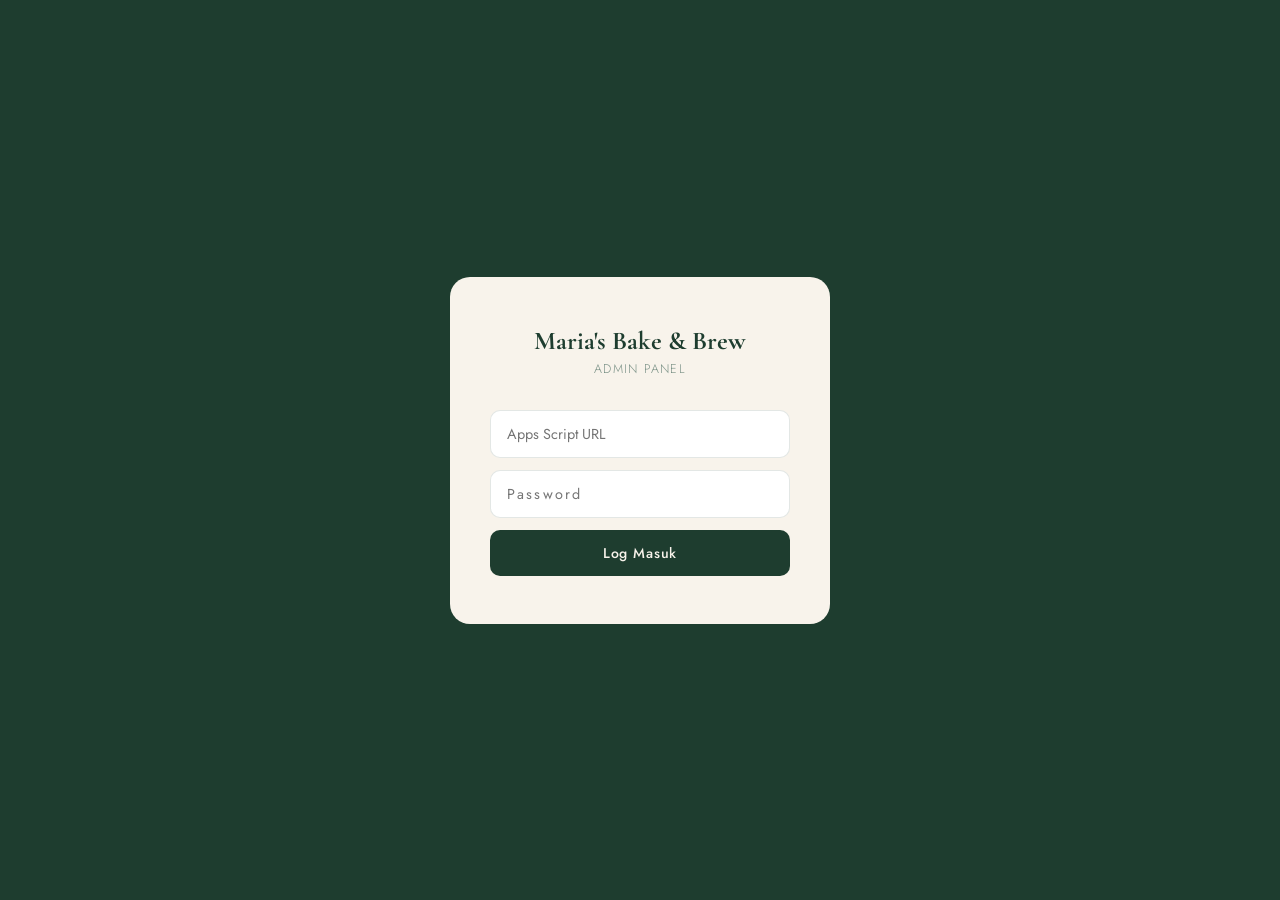
==== admin.html @ 7b287c92 "First deploy for Maria's Bake & Brew" ====
<!DOCTYPE html>
<html lang="ms">
<head>
<meta charset="UTF-8">
<meta name="viewport" content="width=device-width, initial-scale=1.0">
<title>Admin — Maria's Bake & Brew</title>
<meta name="mobile-web-app-capable" content="yes">
<meta name="apple-mobile-web-app-capable" content="yes">
<meta name="apple-mobile-web-app-status-bar-style" content="black-translucent">
<meta name="apple-mobile-web-app-title" content="MBB Admin">
<meta name="theme-color" content="#1E3D2F">
<link rel="manifest" href="admin-manifest.json">
<link rel="apple-touch-icon" href="admin-icon-192.png">
<link href="https://fonts.googleapis.com/css2?family=Cormorant+Garamond:wght@600;700&family=Jost:wght@300;400;500;600&display=swap" rel="stylesheet">
<style>
  :root {
    --green:      #1E3D2F;
    --green-mid:  #2D5A40;
    --green-light:#3A7050;
    --cream:      #F8F3EB;
    --cream-dark: #EDE5D4;
    --gold:       #C9A84C;
    --white:      #FFFFFF;
    --text:       #1A2E22;
    --muted:      #7A9186;
    --border:     rgba(30,61,47,0.12);
    --red:        #C0392B;
    --red-light:  rgba(192,57,43,0.08);
    --success:    #27AE60;
  }
  * { margin:0; padding:0; box-sizing:border-box; }
  body { background:var(--cream); color:var(--text); font-family:'Jost',sans-serif; font-weight:300; min-height:100vh; }



  /* ── Image Viewer ── */
  .imgview-overlay {
    display: none;
    position: fixed; inset: 0;
    background: rgba(0,0,0,0.85);
    z-index: 400;
    align-items: center;
    justify-content: center;
    cursor: zoom-out;
    backdrop-filter: blur(6px);
  }
  .imgview-overlay.open { display: flex; }
  .imgview-overlay img {
    max-width: 90vw;
    max-height: 85vh;
    border-radius: 12px;
    object-fit: contain;
    animation: modalIn 0.2s ease;
    box-shadow: 0 30px 80px rgba(0,0,0,0.5);
  }
  .imgview-close {
    position: fixed;
    top: 16px; right: 20px;
    background: rgba(255,255,255,0.15);
    border: none;
    color: white;
    font-size: 1.1rem;
    width: 36px; height: 36px;
    border-radius: 50%;
    cursor: pointer;
    backdrop-filter: blur(4px);
    transition: background 0.2s;
  }
  .imgview-close:hover { background: rgba(255,255,255,0.25); }

  /* ── Image Upload ── */
  .img-upload-wrap {
    border: 2px dashed var(--border);
    border-radius: 10px;
    cursor: pointer;
    transition: border-color 0.2s, background 0.2s;
    overflow: hidden;
    background: var(--white);
  }
  .img-upload-wrap:hover { border-color: var(--green); background: rgba(30,61,47,0.02); }
  .img-upload-wrap.has-img { border-style: solid; border-color: var(--green); }
  .img-upload-preview {
    height: 140px;
    display: flex;
    flex-direction: column;
    align-items: center;
    justify-content: center;
    gap: 6px;
    color: var(--muted);
    font-size: 0.82rem;
  }
  .img-upload-preview img {
    width: 100%; height: 100%;
    object-fit: cover;
    display: block;
  }
  .img-hint { font-size: 0.7rem; color: var(--border); }
  .img-uploading {
    display: flex;
    align-items: center;
    justify-content: center;
    height: 140px;
    gap: 10px;
    color: var(--muted);
    font-size: 0.82rem;
  }
  @keyframes spin { to { transform: rotate(360deg); } }
  .spinner {
    width: 18px; height: 18px;
    border: 2px solid var(--border);
    border-top-color: var(--green);
    border-radius: 50%;
    animation: spin 0.7s linear infinite;
  }

  /* ── Login Screen ── */
  #login-screen {
    min-height: 100vh;
    display: flex;
    align-items: center;
    justify-content: center;
    background: var(--green);
  }
  .login-box {
    background: var(--cream);
    border-radius: 20px;
    padding: 48px 40px;
    width: 100%;
    max-width: 380px;
    text-align: center;
  }
  .login-logo {
    font-family: 'Cormorant Garamond', serif;
    font-size: 1.6rem;
    font-weight: 700;
    color: var(--green);
    margin-bottom: 4px;
  }
  .login-sub { font-size: 0.78rem; color: var(--muted); letter-spacing: 0.1em; text-transform: uppercase; margin-bottom: 32px; }
  .login-box input {
    width: 100%;
    padding: 13px 16px;
    border: 1.5px solid var(--border);
    border-radius: 10px;
    font-family: 'Jost', sans-serif;
    font-size: 0.9rem;
    background: var(--white);
    color: var(--text);
    margin-bottom: 12px;
    outline: none;
    transition: border-color 0.2s;
  }
  .login-box input:focus { border-color: var(--green); }
  .login-box input[type="password"] { letter-spacing: 0.15em; }
  .btn-login {
    width: 100%;
    padding: 13px;
    background: var(--green);
    color: var(--cream);
    border: none;
    border-radius: 10px;
    font-family: 'Jost', sans-serif;
    font-size: 0.88rem;
    font-weight: 500;
    letter-spacing: 0.06em;
    cursor: pointer;
    transition: background 0.2s;
  }
  .btn-login:hover { background: var(--green-mid); }
  .login-error { color: var(--red); font-size: 0.82rem; margin-top: 10px; display: none; }


  /* ── App Shell ── */
  #app { display: none; }
  .topbar {
    background: var(--green);
    padding: 0 32px;
    height: 56px;
    display: flex;
    align-items: center;
    justify-content: space-between;
    position: sticky;
    top: 0;
    z-index: 100;
  }
  .topbar-brand { font-family: 'Cormorant Garamond', serif; font-size: 1.2rem; color: var(--cream); font-weight: 700; }
  .topbar-brand span { color: var(--gold); font-size: 0.72rem; letter-spacing: 0.1em; font-family: 'Jost', sans-serif; font-weight: 400; margin-left: 10px; text-transform: uppercase; }
  .btn-logout { background: rgba(248,243,235,0.1); border: 1px solid rgba(248,243,235,0.2); color: var(--cream); padding: 6px 14px; border-radius: 6px; font-size: 0.78rem; cursor: pointer; font-family: 'Jost', sans-serif; transition: background 0.2s; }
  .btn-logout:hover { background: rgba(248,243,235,0.15); }

  .main { max-width: 1100px; margin: 0 auto; padding: 32px 24px 80px; }

  /* ── Stats bar ── */
  .stats { display: grid; grid-template-columns: repeat(4, 1fr); gap: 12px; margin-bottom: 28px; }
  .stat-card { background: var(--white); border: 1px solid var(--border); border-radius: 12px; padding: 16px 20px; }
  .stat-label { font-size: 0.68rem; letter-spacing: 0.12em; text-transform: uppercase; color: var(--muted); margin-bottom: 6px; }
  .stat-val { font-family: 'Cormorant Garamond', serif; font-size: 1.8rem; font-weight: 700; color: var(--green); line-height: 1; }

  /* ── Toolbar ── */
  .toolbar { display: flex; gap: 10px; margin-bottom: 20px; flex-wrap: wrap; align-items: center; }
  .btn-add {
    background: var(--green);
    color: var(--cream);
    border: none;
    padding: 10px 20px;
    border-radius: 8px;
    font-family: 'Jost', sans-serif;
    font-size: 0.84rem;
    font-weight: 500;
    cursor: pointer;
    display: flex; align-items: center; gap: 7px;
    transition: background 0.2s;
  }
  .btn-add:hover { background: var(--green-mid); }
  .search-input {
    padding: 9px 14px;
    border: 1.5px solid var(--border);
    border-radius: 8px;
    font-family: 'Jost', sans-serif;
    font-size: 0.84rem;
    background: var(--white);
    color: var(--text);
    width: 220px;
    outline: none;
    transition: border-color 0.2s;
    margin-left: auto;
  }
  .search-input:focus { border-color: var(--green); }
  .filter-select {
    padding: 9px 14px;
    border: 1.5px solid var(--border);
    border-radius: 8px;
    font-family: 'Jost', sans-serif;
    font-size: 0.84rem;
    background: var(--white);
    color: var(--text);
    outline: none;
    cursor: pointer;
  }

  /* ── Table ── */
  .table-wrap { background: var(--white); border-radius: 14px; border: 1px solid var(--border); overflow: hidden; }
  table { width: 100%; border-collapse: collapse; }
  thead th {
    background: var(--green);
    color: rgba(248,243,235,0.7);
    padding: 11px 16px;
    text-align: left;
    font-family: 'Jost', sans-serif;
    font-size: 0.68rem;
    font-weight: 500;
    letter-spacing: 0.1em;
    text-transform: uppercase;
  }
  tbody tr { border-bottom: 1px solid var(--border); transition: background 0.15s; }
  tbody tr:last-child { border-bottom: none; }
  tbody tr:hover { background: rgba(30,61,47,0.02); }
  td { padding: 12px 16px; font-size: 0.84rem; vertical-align: middle; }
  td.td-nama { font-weight: 500; color: var(--text); max-width: 180px; }
  td.td-kat { color: var(--muted); font-size: 0.78rem; }
  td.td-harga { font-family: 'Cormorant Garamond', serif; font-size: 1rem; font-weight: 600; color: var(--green); }
  td.td-img img { width: 44px; height: 44px; border-radius: 8px; object-fit: cover; }
  td.td-img .no-img { width: 44px; height: 44px; border-radius: 8px; background: var(--cream-dark); display: flex; align-items: center; justify-content: center; font-size: 1.1rem; }

  /* Toggle switch */
  .toggle { position: relative; display: inline-block; width: 38px; height: 22px; }
  .toggle input { opacity: 0; width: 0; height: 0; }
  .toggle-slider {
    position: absolute; inset: 0;
    background: var(--cream-dark);
    border-radius: 22px;
    cursor: pointer;
    transition: background 0.2s;
    border: 1.5px solid var(--border);
  }
  .toggle-slider::before {
    content: '';
    position: absolute;
    width: 16px; height: 16px;
    left: 2px; top: 1px;
    background: var(--white);
    border-radius: 50%;
    transition: transform 0.2s;
    box-shadow: 0 1px 3px rgba(0,0,0,0.15);
  }
  .toggle input:checked + .toggle-slider { background: var(--green); border-color: var(--green); }
  .toggle input:checked + .toggle-slider::before { transform: translateX(16px); }

  /* Star toggle */
  .star-btn { background: none; border: none; font-size: 1.1rem; cursor: pointer; opacity: 0.3; transition: opacity 0.2s, transform 0.15s; padding: 2px 4px; }
  .star-btn.active { opacity: 1; }
  .star-btn:hover { transform: scale(1.2); }

  /* Action buttons */
  .td-actions { display: flex; gap: 6px; }
  .btn-edit, .btn-del {
    padding: 5px 12px;
    border-radius: 6px;
    border: none;
    font-family: 'Jost', sans-serif;
    font-size: 0.76rem;
    font-weight: 500;
    cursor: pointer;
    transition: background 0.2s;
  }
  .btn-edit { background: rgba(30,61,47,0.07); color: var(--green); }
  .btn-edit:hover { background: rgba(30,61,47,0.13); }
  .btn-del { background: var(--red-light); color: var(--red); }
  .btn-del:hover { background: rgba(192,57,43,0.15); }

  /* ── Modal ── */
  .modal-overlay {
    display: none;
    position: fixed; inset: 0;
    background: rgba(0,0,0,0.45);
    z-index: 200;
    align-items: center;
    justify-content: center;
    padding: 20px;
    backdrop-filter: blur(4px);
  }
  .modal-overlay.open { display: flex; }
  .modal-box {
    background: var(--cream);
    border-radius: 18px;
    width: 100%;
    max-width: 560px;
    max-height: 90vh;
    overflow-y: auto;
    animation: modalIn 0.25s cubic-bezier(.2,.8,.3,1);
  }
  @keyframes modalIn { from{opacity:0;transform:scale(0.95) translateY(10px)} to{opacity:1;transform:scale(1) translateY(0)} }
  .modal-head {
    background: var(--green);
    padding: 20px 24px;
    border-radius: 18px 18px 0 0;
    display: flex;
    align-items: center;
    justify-content: space-between;
  }
  .modal-head h3 { font-family: 'Cormorant Garamond', serif; font-size: 1.3rem; color: var(--cream); font-weight: 600; }
  .modal-close-btn { background: none; border: none; color: rgba(248,243,235,0.6); font-size: 1.2rem; cursor: pointer; }
  .modal-close-btn:hover { color: var(--cream); }
  .modal-body { padding: 24px; }

  .form-grid { display: grid; grid-template-columns: 1fr 1fr; gap: 14px; }
  .form-group { display: flex; flex-direction: column; gap: 5px; }
  .form-group.full { grid-column: 1 / -1; }
  .form-group label { font-size: 0.72rem; letter-spacing: 0.1em; text-transform: uppercase; color: var(--muted); font-weight: 500; }
  .form-group input, .form-group select, .form-group textarea {
    padding: 10px 13px;
    border: 1.5px solid var(--border);
    border-radius: 8px;
    font-family: 'Jost', sans-serif;
    font-size: 0.87rem;
    background: var(--white);
    color: var(--text);
    outline: none;
    transition: border-color 0.2s;
  }
  .form-group input:focus, .form-group select:focus, .form-group textarea:focus { border-color: var(--green); }
  .form-group textarea { resize: vertical; min-height: 70px; }

  .form-checks { display: flex; gap: 20px; margin-top: 4px; }
  .check-label { display: flex; align-items: center; gap: 8px; font-size: 0.84rem; cursor: pointer; }
  .check-label input[type="checkbox"] { width: 16px; height: 16px; accent-color: var(--green); cursor: pointer; }

  .modal-foot { padding: 0 24px 24px; display: flex; gap: 10px; justify-content: flex-end; }
  .btn-save {
    background: var(--green);
    color: var(--cream);
    border: none;
    padding: 11px 24px;
    border-radius: 8px;
    font-family: 'Jost', sans-serif;
    font-size: 0.84rem;
    font-weight: 500;
    cursor: pointer;
    transition: background 0.2s;
  }
  .btn-save:hover { background: var(--green-mid); }
  .btn-cancel {
    background: var(--white);
    color: var(--text);
    border: 1.5px solid var(--border);
    padding: 11px 20px;
    border-radius: 8px;
    font-family: 'Jost', sans-serif;
    font-size: 0.84rem;
    cursor: pointer;
  }

  /* ── Toast ── */
  .toast {
    position: fixed;
    bottom: 24px; right: 24px;
    background: var(--green);
    color: var(--cream);
    padding: 12px 20px;
    border-radius: 10px;
    font-size: 0.84rem;
    z-index: 999;
    opacity: 0;
    transform: translateY(10px);
    transition: all 0.3s;
    pointer-events: none;
  }
  .toast.show { opacity: 1; transform: translateY(0); }
  .toast.error { background: var(--red); }

  /* ── Confirm dialog ── */
  .confirm-overlay {
    display: none;
    position: fixed; inset: 0;
    background: rgba(0,0,0,0.4);
    z-index: 300;
    align-items: center;
    justify-content: center;
  }
  .confirm-overlay.open { display: flex; }
  .confirm-box {
    background: var(--white);
    border-radius: 14px;
    padding: 28px 32px;
    max-width: 340px;
    width: 100%;
    text-align: center;
    box-shadow: 0 20px 60px rgba(0,0,0,0.15);
  }
  .confirm-box h4 { font-size: 1rem; font-weight: 500; margin-bottom: 8px; }
  .confirm-box p { font-size: 0.84rem; color: var(--muted); margin-bottom: 20px; }
  .confirm-actions { display: flex; gap: 10px; justify-content: center; }
  .btn-confirm-del { background: var(--red); color: white; border: none; padding: 9px 20px; border-radius: 7px; font-family: 'Jost', sans-serif; font-size: 0.82rem; cursor: pointer; }
  .btn-confirm-cancel { background: var(--cream-dark); color: var(--text); border: none; padding: 9px 20px; border-radius: 7px; font-family: 'Jost', sans-serif; font-size: 0.82rem; cursor: pointer; }

  /* Loading */
  .loading { text-align: center; padding: 60px 20px; color: var(--muted); font-size: 0.88rem; }


  

  /* ── Mobile ── */
  @media (max-width: 600px) {

    /* Stats — 2 kolum */
    .stats { grid-template-columns: repeat(2, 1fr); gap: 8px; margin-bottom: 16px; }
    .stat-card { padding: 12px 14px; }
    .stat-val { font-size: 1.5rem; }

    /* Topbar */
    .topbar { padding: 0 16px; height: 50px; }
    .topbar-brand span { display: none; }

    /* Main */
    .main { padding: 16px 12px 80px; }

    /* Toolbar — stack vertically */
    .toolbar { flex-direction: column; align-items: stretch; gap: 8px; }
    .btn-add { justify-content: center; padding: 12px; font-size: 0.9rem; }
    .filter-select { width: 100%; padding: 10px 13px; }
    .search-input { width: 100%; margin-left: 0; padding: 10px 13px; }

    /* Table — card style on mobile */
    .table-wrap { border-radius: 10px; overflow: hidden; }
    table { display: block; }
    thead { display: none; }
    tbody { display: flex; flex-direction: column; gap: 0; }

    tbody tr {
      display: grid;
      grid-template-columns: 56px 1fr auto;
      grid-template-rows: auto auto auto;
      padding: 12px;
      gap: 3px 10px;
      border-bottom: 1px solid var(--border);
      align-items: center;
    }

    /* Image — spans 3 rows */
    tbody tr td:nth-child(1) {
      grid-row: 1 / 4; grid-column: 1;
      padding: 0; align-self: start; padding-top: 2px;
    }
    tbody tr td:nth-child(1) img,
    tbody tr td:nth-child(1) .no-img {
      width: 52px; height: 52px; border-radius: 8px;
    }

    /* Nama */
    tbody tr td:nth-child(2) {
      grid-row: 1; grid-column: 2;
      padding: 0; font-size: 0.88rem; font-weight: 600;
      align-self: end;
    }

    /* Kategori */
    tbody tr td:nth-child(3) {
      grid-row: 2; grid-column: 2;
      padding: 0; font-size: 0.74rem; color: var(--muted);
      align-self: center;
    }

    /* Harga */
    tbody tr td:nth-child(4) {
      grid-row: 1; grid-column: 3;
      padding: 0; font-size: 0.84rem; text-align: right;
      align-self: end; white-space: nowrap;
    }

    /* Desc — hidden */
    tbody tr td:nth-child(5) { display: none; }

    /* Toggle Ada */
    tbody tr td:nth-child(6) {
      grid-row: 2; grid-column: 3;
      padding: 0; text-align: right;
      align-self: center;
    }

    /* Star — row 3, col 1 (below image) */
    tbody tr td:nth-child(7) {
      grid-row: 3; grid-column: 1;
      padding: 0; text-align: center; align-self: center;
    }
    .star-btn { font-size: 1rem; }

    /* Actions — row 3, col 2-3 */
    tbody tr td:nth-child(8) {
      grid-row: 3; grid-column: 2 / 4;
      padding: 4px 0 0; align-self: center;
    }
    .td-actions { justify-content: flex-end; gap: 8px; }
    .btn-edit, .btn-del { padding: 6px 14px; font-size: 0.8rem; }

    /* Modal */
    .modal-overlay { padding: 0; align-items: flex-end; }
    .modal-box {
      border-radius: 18px 18px 0 0;
      max-height: 92vh;
    }
    .modal-head { padding: 16px 20px; border-radius: 18px 18px 0 0; }
    .modal-body { padding: 16px 20px; }
    .modal-foot { padding: 0 20px 20px; }
    .form-grid { grid-template-columns: 1fr; gap: 12px; }

    /* Confirm */
    .confirm-box { margin: 16px; border-radius: 14px; }
  }

  @media (max-width: 380px) {
    .stats { grid-template-columns: repeat(2, 1fr); }
    .stat-label { font-size: 0.62rem; }
  }
</style>
</head>
<body>

<!-- LOGIN -->
<div id="login-screen">
  <div class="login-box">
    <div class="login-logo">Maria's Bake & Brew</div>
    <div class="login-sub">Admin Panel</div>
    <input type="text" id="login-url" placeholder="Apps Script URL" autocomplete="off">
    <input type="password" id="login-pw" placeholder="Password" autocomplete="off">

    <button class="btn-login" onclick="doLogin()">Log Masuk</button>
    <div class="login-error" id="login-error"></div>
  </div>
</div>

<!-- APP -->
<div id="app">
  <div class="topbar">
    <div class="topbar-brand">Maria's Bake & Brew <span>Admin</span></div>
    <button class="btn-logout" onclick="doLogout()">Log Keluar</button>
  </div>

  <div class="main">

    <!-- Stats -->
    <div class="stats">
      <div class="stat-card">
        <div class="stat-label">Jumlah Item</div>
        <div class="stat-val" id="stat-total">—</div>
      </div>
      <div class="stat-card">
        <div class="stat-label">Ada Stok</div>
        <div class="stat-val" id="stat-ada">—</div>
      </div>
      <div class="stat-card">
        <div class="stat-label">Habis Stok</div>
        <div class="stat-val" id="stat-habis">—</div>
      </div>
      <div class="stat-card">
        <div class="stat-label">Special Hari Ini</div>
        <div class="stat-val" id="stat-special">—</div>
      </div>
    </div>

    <!-- Toolbar -->
    <div class="toolbar">
      <button class="btn-add" onclick="openAddModal()">
        <svg width="14" height="14" viewBox="0 0 24 24" fill="none" stroke="currentColor" stroke-width="2.5"><line x1="12" y1="5" x2="12" y2="19"/><line x1="5" y1="12" x2="19" y2="12"/></svg>
        Tambah Item
      </button>
      <select class="filter-select" id="filter-kat" onchange="renderTable()">
        <option value="">Semua Kategori</option>
        <option value="minuman">Minuman</option>
        <option value="dessert">Dessert</option>
        <option value="roti">Roti</option>
        <option value="biskut">Biskut & Kuih</option>
        <option value="makanan">Makanan</option>
        <option value="lain">Lain-Lain</option>
      </select>
      <select class="filter-select" id="filter-ada" onchange="renderTable()">
        <option value="">Semua Status</option>
        <option value="ada">Ada Stok</option>
        <option value="habis">Habis</option>
      </select>
      <input type="text" class="search-input" id="search" placeholder="Cari nama item..." oninput="renderTable()">
    </div>

    <!-- Table -->
    <div class="table-wrap">
      <div class="loading" id="table-loading">Memuatkan menu...</div>
      <table id="menu-table" style="display:none">
        <thead>
          <tr>
            <th style="width:50px">Gambar</th>
            <th>Nama</th>
            <th>Kategori</th>
            <th>Harga</th>
            <th class="td-desc">Deskripsi</th>
            <th style="width:70px;text-align:center">Ada</th>
            <th style="width:50px;text-align:center">⭐</th>
            <th style="width:120px">Tindakan</th>
          </tr>
        </thead>
        <tbody id="table-body"></tbody>
      </table>
    </div></div>
</div>

<!-- ADD/EDIT MODAL -->
<div class="modal-overlay" id="item-modal">
  <div class="modal-box">
    <div class="modal-head">
      <h3 id="modal-title">Tambah Item</h3>
      <button class="modal-close-btn" onclick="closeModal()">✕</button>
    </div>
    <div class="modal-body">
      <div class="form-grid">
        <div class="form-group full">
          <label>Nama Item *</label>
          <input type="text" id="f-nama" placeholder="cth: Caramel Latte">
        </div>
        <div class="form-group">
          <label>Kategori *</label>
          <select id="f-kat">
            <option value="minuman">Minuman</option>
            <option value="dessert">Dessert</option>
            <option value="roti">Roti</option>
            <option value="biskut">Biskut & Kuih</option>
            <option value="makanan">Makanan</option>
            <option value="lain">Lain-Lain</option>
          </select>
        </div>
        <div class="form-group">
          <label>Harga (RM) — jika satu harga je</label>
          <input type="number" id="f-harga" placeholder="cth: 12.9" step="0.1">
        </div>
        <div class="form-group">
          <label>Harga Hot (RM)</label>
          <input type="number" id="f-hot" placeholder="cth: 10.5" step="0.1">
        </div>
        <div class="form-group">
          <label>Harga Iced (RM)</label>
          <input type="number" id="f-iced" placeholder="cth: 11.5" step="0.1">
        </div>
        <div class="form-group">
          <label>Harga Asal (jika ada diskaun)</label>
          <input type="number" id="f-harga-asal" placeholder="cth: 15" step="0.1">
        </div>
        <div class="form-group full">
          <label>Deskripsi</label>
          <textarea id="f-desc" placeholder="Penerangan ringkas item..."></textarea>
        </div>
        <div class="form-group full">
          <label>Gambar</label>
          <div class="img-upload-wrap" id="img-upload-wrap" onclick="document.getElementById('f-gambar-file').click()">
            <div class="img-upload-preview" id="img-preview">
              <svg width="28" height="28" viewBox="0 0 24 24" fill="none" stroke="currentColor" stroke-width="1.5"><rect x="3" y="3" width="18" height="18" rx="3"/><circle cx="8.5" cy="8.5" r="1.5"/><polyline points="21 15 16 10 5 21"/></svg>
              <span>Klik untuk pilih gambar</span>
              <span class="img-hint">JPG, PNG — maks 5MB</span>
            </div>
            <input type="file" id="f-gambar-file" accept="image/*" style="display:none" onchange="previewImage(this)">
          </div>
          <div style="display:flex;align-items:center;gap:8px;margin-top:8px">
            <div style="flex:1;height:1px;background:var(--border)"></div>
            <span style="font-size:0.72rem;color:var(--muted)">atau guna URL</span>
            <div style="flex:1;height:1px;background:var(--border)"></div>
          </div>
          <input type="text" id="f-gambar" placeholder="https://drive.google.com/uc?id=..." style="margin-top:8px" oninput="onUrlInput()">
          <input type="hidden" id="f-gambar-base64">
          <input type="hidden" id="f-gambar-mime">
          <input type="hidden" id="f-gambar-filename">
        </div>
        <div class="form-group full">
          <label>Status</label>
          <div class="form-checks">
            <label class="check-label">
              <input type="checkbox" id="f-ada" checked>
              Ada Stok
            </label>
            <label class="check-label">
              <input type="checkbox" id="f-special">
              Special Hari Ini ⭐
            </label>
          </div>
        </div>
      </div>
    </div>
    <div class="modal-foot">
      <button class="btn-cancel" onclick="closeModal()">Batal</button>
      <button class="btn-save" onclick="saveItem()">Simpan</button>
    </div>
  </div>
</div>

<!-- CONFIRM DELETE -->
<div class="confirm-overlay" id="confirm-overlay">
  <div class="confirm-box">
    <h4>Padam Item?</h4>
    <p id="confirm-msg">Item ini akan dipadam dari menu.</p>
    <div class="confirm-actions">
      <button class="btn-confirm-cancel" onclick="closeConfirm()">Batal</button>
      <button class="btn-confirm-del" onclick="confirmDelete()">Padam</button>
    </div>
  </div>
</div>


<!-- IMAGE VIEWER -->
<div class="imgview-overlay" id="imgview-overlay" onclick="closeImgView()">
  <img id="imgview-img" src="" alt="">
  <button class="imgview-close" onclick="closeImgView()">✕</button>
</div>

<!-- TOAST -->
<div class="toast" id="toast"></div>

<script>
  // ── Config ──
  const APPS_URL_KEY = 'mbb_apps_url';
  const PW_KEY       = 'mbb_admin_pw';
  const KAT_LABEL    = { minuman:'Minuman', dessert:'Dessert', roti:'Roti', biskut:'Biskut & Kuih', makanan:'Makanan', lain:'Lain-Lain' };
  const KAT_EMOJI    = { minuman:'🥤', dessert:'🍰', roti:'🍞', biskut:'🍪', makanan:'🍱', lain:'✨' };

  let APPS_URL  = '';
  let ADMIN_PW  = '';
  let allItems = [];
  let editRow  = null;
  let deleteRow = null;
  let deleteName = '';

  // ── Login ──
  function doLogin() {
    const url = document.getElementById('login-url').value.trim();
    const pw  = document.getElementById('login-pw').value.trim();
    if (!url || !pw) { showLoginError('Sila isi semua ruangan.'); return; }
    if (!url.includes('script.google.com')) { showLoginError('URL tidak sah.'); return; }
    APPS_URL = url;
    ADMIN_PW = pw;
    localStorage.setItem(APPS_URL_KEY, url);
    loadMenu(true);
  }

  // Auto-fill saved values
  window.addEventListener('DOMContentLoaded', () => {
    const savedUrl = localStorage.getItem(APPS_URL_KEY);
    if (savedUrl) document.getElementById('login-url').value = savedUrl;
    if (savedUrl) document.getElementById('login-pw').focus();
  });

  function showLoginError(msg) {
    const el = document.getElementById('login-error');
    el.textContent = msg;
    el.style.display = 'block';
  }

  document.getElementById('login-pw').addEventListener('keydown', e => { if (e.key === 'Enter') doLogin(); });

  function doLogout() {
    APPS_URL = ''; ADMIN_PW = ''; allItems = [];
    document.getElementById('app').style.display = 'none';
    document.getElementById('login-screen').style.display = 'flex';
    document.getElementById('login-pw').value = '';
    // URL & RBG key kekal tersimpan, password je dikosongkan
  }

  // ── Load menu ──
  async function loadMenu(fromLogin = false) {
    try {
      const res  = await fetch(APPS_URL);
      const data = await res.json();
      if (data.error) { if (fromLogin) showLoginError('Gagal sambung: ' + data.error); return; }
      allItems = data;

      if (fromLogin) {
        document.getElementById('login-screen').style.display = 'none';
        document.getElementById('app').style.display = 'block';
        document.getElementById('login-error').style.display = 'none';
        setTimeout(() => showToast('Selamat datang! Berjaya log masuk ✓'), 300);
      }

      updateStats();
      renderTable();
      document.getElementById('table-loading').style.display = 'none';
      document.getElementById('menu-table').style.display = 'table';
    } catch (e) {
      if (fromLogin) showLoginError('Gagal sambung ke Apps Script.');
    }
  }

  function updateStats() {
    const ada     = allItems.filter(i => i.ada).length;
    const special = allItems.filter(i => i.special).length;
    document.getElementById('stat-total').textContent   = allItems.length;
    document.getElementById('stat-ada').textContent     = ada;
    document.getElementById('stat-habis').textContent   = allItems.length - ada;
    document.getElementById('stat-special').textContent = special;
  }

  // ── Render table ──
  function renderTable() {
    const search    = document.getElementById('search').value.toLowerCase();
    const filterKat = document.getElementById('filter-kat').value;
    const filterAda = document.getElementById('filter-ada').value;

    let items = allItems.filter(item => {
      if (filterKat && item.kategori !== filterKat) return false;
      if (filterAda === 'ada'   && !item.ada)  return false;
      if (filterAda === 'habis' && item.ada)   return false;
      if (search && !item.nama.toLowerCase().includes(search)) return false;
      return true;
    });

    const tbody = document.getElementById('table-body');
    tbody.innerHTML = items.map(item => {
      const imgHTML = item.gambar_url
        ? `<img src="${item.gambar_url}" alt="">`
        : `<div class="no-img">${KAT_EMOJI[item.kategori] || '🍽️'}</div>`;

      let hargaHTML = '';
      if (item.harga_hot && item.harga_iced) hargaHTML = `<span style='color:#8B4513'><svg width="11" height="11" viewBox="0 0 24 24" fill="none" stroke="currentColor" stroke-width="2" stroke-linecap="round" style="vertical-align:middle;margin-right:2px"><path d="M12 2c0 3-3 4-3 7a3 3 0 006 0c0-3-3-4-3-7z"/><path d="M6 20h12"/><path d="M9 17v3"/><path d="M15 17v3"/></svg> RM ${item.harga_hot}</span> <span style='color:var(--muted);font-size:0.8em'>/</span> <span style='color:#2C6E8A'><svg width="11" height="11" viewBox="0 0 24 24" fill="none" stroke="currentColor" stroke-width="2" stroke-linecap="round" style="vertical-align:middle;margin-right:2px"><line x1="12" y1="2" x2="12" y2="22"/><line x1="2" y1="12" x2="22" y2="12"/><line x1="5" y1="5" x2="19" y2="19"/><line x1="19" y1="5" x2="5" y2="19"/></svg> RM ${item.harga_iced}</span>`;
      else if (item.harga_hot)  hargaHTML = `<span style='color:#8B4513'><svg width="11" height="11" viewBox="0 0 24 24" fill="none" stroke="currentColor" stroke-width="2" stroke-linecap="round" style="vertical-align:middle;margin-right:2px"><path d="M12 2c0 3-3 4-3 7a3 3 0 006 0c0-3-3-4-3-7z"/><path d="M6 20h12"/><path d="M9 17v3"/><path d="M15 17v3"/></svg> RM ${item.harga_hot}</span>`;
      else if (item.harga_iced) hargaHTML = `<span style='color:#2C6E8A'><svg width="11" height="11" viewBox="0 0 24 24" fill="none" stroke="currentColor" stroke-width="2" stroke-linecap="round" style="vertical-align:middle;margin-right:2px"><line x1="12" y1="2" x2="12" y2="22"/><line x1="2" y1="12" x2="22" y2="12"/><line x1="5" y1="5" x2="19" y2="19"/><line x1="19" y1="5" x2="5" y2="19"/></svg> RM ${item.harga_iced}</span>`;
      else hargaHTML = `RM ${item.harga || '—'}`;

      const row = item._row;
      return `<tr>
        <td class="td-img" style="cursor:${item.gambar_url ? 'zoom-in' : 'default'}" onclick="${item.gambar_url ? `openImgView('${item.gambar_url}')` : ''}">${imgHTML}</td>
        <td class="td-nama">${item.nama}</td>
        <td class="td-kat">${KAT_LABEL[item.kategori] || item.kategori}</td>
        <td class="td-harga">${hargaHTML}</td>
        <td class="td-desc" style="font-size:0.78rem;color:var(--muted);max-width:160px;overflow:hidden;text-overflow:ellipsis;white-space:nowrap">${item.deskripsi || ''}</td>
        <td style="text-align:center">
          <label class="toggle">
            <input type="checkbox" ${item.ada ? 'checked' : ''} onchange="toggleAda(${row}, this)">
            <span class="toggle-slider"></span>
          </label>
        </td>
        <td style="text-align:center">
          <button class="star-btn ${item.special ? 'active' : ''}" onclick="toggleSpecial(${row}, this)">⭐</button>
        </td>
        <td>
          <div class="td-actions">
            <button class="btn-edit" onclick="openEditModal(${row})">Edit</button>
            <button class="btn-del" onclick="askDelete(${row}, '${item.nama.replace(/'/g,"\\'")}')">Padam</button>
          </div>
        </td>
      </tr>`;
    }).join('');
  }

  // ── Toggle ada ──
  async function toggleAda(row, checkbox) {
    const res  = await postAction({ action: 'toggle_ada', row });
    const data = await res.json();
    if (data.error) { showToast(data.error, true); checkbox.checked = !checkbox.checked; return; }
    const item = allItems.find(i => i._row === row);
    if (item) item.ada = data.value;
    updateStats();
    showToast(data.value ? 'Ditandakan Ada ✓' : 'Ditandakan Habis');
  }

  // ── Toggle special ──
  async function toggleSpecial(row, btn) {
    const res  = await postAction({ action: 'toggle_special', row });
    const data = await res.json();
    if (data.error) { showToast(data.error, true); return; }
    const item = allItems.find(i => i._row === row);
    if (item) item.special = data.value;
    btn.classList.toggle('active', data.value);
    updateStats();
    showToast(data.value ? 'Ditandakan Special ⭐' : 'Special dibuang');
  }

  // ── Add/Edit modal ──
  function openAddModal() {
    editRow = null;
    document.getElementById('modal-title').textContent = 'Tambah Item Baru';
    clearForm();
    document.getElementById('item-modal').classList.add('open');
  }

  function openEditModal(row) {
    const item = allItems.find(i => i._row === row);
    if (!item) return;
    editRow = row;
    document.getElementById('modal-title').textContent = 'Edit Item';
    document.getElementById('f-nama').value     = item.nama || '';
    document.getElementById('f-kat').value      = item.kategori || 'minuman';
    document.getElementById('f-harga').value    = item.harga || '';
    document.getElementById('f-hot').value      = item.harga_hot || '';
    document.getElementById('f-iced').value     = item.harga_iced || '';
    document.getElementById('f-harga-asal').value = item.harga_asal || '';
    document.getElementById('f-desc').value     = item.deskripsi || '';
    document.getElementById('f-gambar').value   = item.gambar_url || '';
    document.getElementById('f-ada').checked    = item.ada;
    document.getElementById('f-special').checked = item.special;
    document.getElementById('item-modal').classList.add('open');
  }

  function closeModal() {
    document.getElementById('item-modal').classList.remove('open');
    editRow = null;
  }

  function clearForm() {
    ['f-nama','f-harga','f-hot','f-iced','f-harga-asal','f-desc','f-gambar','f-gambar-base64','f-gambar-mime','f-gambar-filename'].forEach(id => document.getElementById(id).value = '');
    onUrlInput();
    document.getElementById('f-kat').value = 'minuman';
    document.getElementById('f-ada').checked = true;
    document.getElementById('f-special').checked = false;
  }




  // ── Image viewer ──
  function openImgView(url) {
    document.getElementById('imgview-img').src = url;
    document.getElementById('imgview-overlay').classList.add('open');
  }
  function closeImgView() {
    document.getElementById('imgview-overlay').classList.remove('open');
    document.getElementById('imgview-img').src = '';
  }
  document.addEventListener('keydown', e => {
    if (e.key === 'Escape') closeImgView();
  });

  // ── Image upload ──
  function previewImage(input) {
    const file = input.files[0];
    if (!file) return;
    if (file.size > 5 * 1024 * 1024) { showToast('Gambar terlalu besar! Maks 5MB.', true); return; }

    const reader = new FileReader();
    reader.onload = e => {
      const dataUrl = e.target.result;
      const base64  = dataUrl.split(',')[1];
      const mime    = file.type;

      // Store for upload
      document.getElementById('f-gambar-base64').value   = base64;
      document.getElementById('f-gambar-mime').value     = mime;
      document.getElementById('f-gambar-filename').value = file.name;
      document.getElementById('f-gambar').value = ''; // clear URL field

      // Preview
      const wrap = document.getElementById('img-upload-wrap');
      const prev = document.getElementById('img-preview');
      wrap.classList.add('has-img');
      prev.innerHTML = `<img src="${dataUrl}" alt="preview">`;
    };
    reader.readAsDataURL(file);
  }

  function onUrlInput() {
    // Clear file upload if URL is typed
    document.getElementById('f-gambar-base64').value = '';
    document.getElementById('f-gambar-mime').value = '';
    document.getElementById('f-gambar-filename').value = '';
    const wrap = document.getElementById('img-upload-wrap');
    const prev = document.getElementById('img-preview');
    wrap.classList.remove('has-img');
    prev.innerHTML = `<svg width="28" height="28" viewBox="0 0 24 24" fill="none" stroke="currentColor" stroke-width="1.5"><rect x="3" y="3" width="18" height="18" rx="3"/><circle cx="8.5" cy="8.5" r="1.5"/><polyline points="21 15 16 10 5 21"/></svg><span>Klik untuk pilih gambar</span><span class="img-hint">JPG, PNG — maks 5MB</span>`;
  }



  async function uploadImageIfNeeded() {
    const base64   = document.getElementById('f-gambar-base64').value;
    const mime     = document.getElementById('f-gambar-mime').value;
    const filename = document.getElementById('f-gambar-filename').value;
    if (!base64) return null;

    const prev = document.getElementById('img-preview');
    prev.innerHTML = `<div class="img-uploading"><div class="spinner"></div> Mengupload ke Drive...</div>`;

    const res  = await postAction({ action: 'upload_image', base64, mimeType: mime, fileName: filename });
    const data = await res.json();
    if (data.error) { showToast('Gagal upload: ' + data.error, true); return null; }
    return data.url;
  }

  async function saveItem() {
    const nama = document.getElementById('f-nama').value.trim();
    if (!nama) { showToast('Nama item wajib diisi!', true); return; }

    const btn = document.querySelector('.btn-save');
    btn.textContent = 'Menyimpan...';
    btn.disabled = true;

    // Upload gambar dulu jika ada
    let gambarUrl = document.getElementById('f-gambar').value;
    if (document.getElementById('f-gambar-base64').value) {
      const uploadedUrl = await uploadImageIfNeeded();
      if (uploadedUrl) gambarUrl = uploadedUrl;
    }

    const item = {
      nama,
      kategori:   document.getElementById('f-kat').value,
      harga:      document.getElementById('f-harga').value,
      harga_hot:  document.getElementById('f-hot').value,
      harga_iced: document.getElementById('f-iced').value,
      harga_asal: document.getElementById('f-harga-asal').value,
      deskripsi:  document.getElementById('f-desc').value,
      gambar_url: gambarUrl,
      ada:        document.getElementById('f-ada').checked,
      special:    document.getElementById('f-special').checked,
    };

    const action = editRow ? 'update' : 'add';
    const payload = editRow ? { action, row: editRow, item } : { action, item };
    const res  = await postAction(payload);
    const data = await res.json();
    btn.textContent = 'Simpan';
    btn.disabled = false;

    if (data.error) { showToast(data.error, true); return; }
    closeModal();
    showToast(editRow ? 'Item dikemaskini ✓' : 'Item baru ditambah ✓');
    await loadMenu();
  }

  // ── Delete ──
  function askDelete(row, name) {
    deleteRow = row;
    deleteName = name;
    document.getElementById('confirm-msg').textContent = `"${name}" akan dipadam dari menu.`;
    document.getElementById('confirm-overlay').classList.add('open');
  }

  function closeConfirm() {
    document.getElementById('confirm-overlay').classList.remove('open');
    deleteRow = null;
  }

  async function confirmDelete() {
    const res  = await postAction({ action: 'delete', row: deleteRow });
    const data = await res.json();
    closeConfirm();
    if (data.error) { showToast(data.error, true); return; }
    showToast(`"${deleteName}" dipadam.`);
    await loadMenu();
  }

  // ── API call ──
  async function postAction(payload) {
    payload.password = ADMIN_PW;
    return fetch(APPS_URL, {
      method: 'POST',
      body: JSON.stringify(payload),
    });
  }

  // ── Toast ──
  function showToast(msg, isError = false) {
    const t = document.getElementById('toast');
    t.textContent = msg;
    t.className = 'toast show' + (isError ? ' error' : '');
    setTimeout(() => t.className = 'toast', 3000);
  }
</script>

<script>
  if ('serviceWorker' in navigator) {
    window.addEventListener('load', () => {
      navigator.serviceWorker.register('./sw.js')
        .then(() => console.log('SW registered'))
        .catch(e => console.log('SW error:', e));
    });
  }
</script>
</body>
</html>
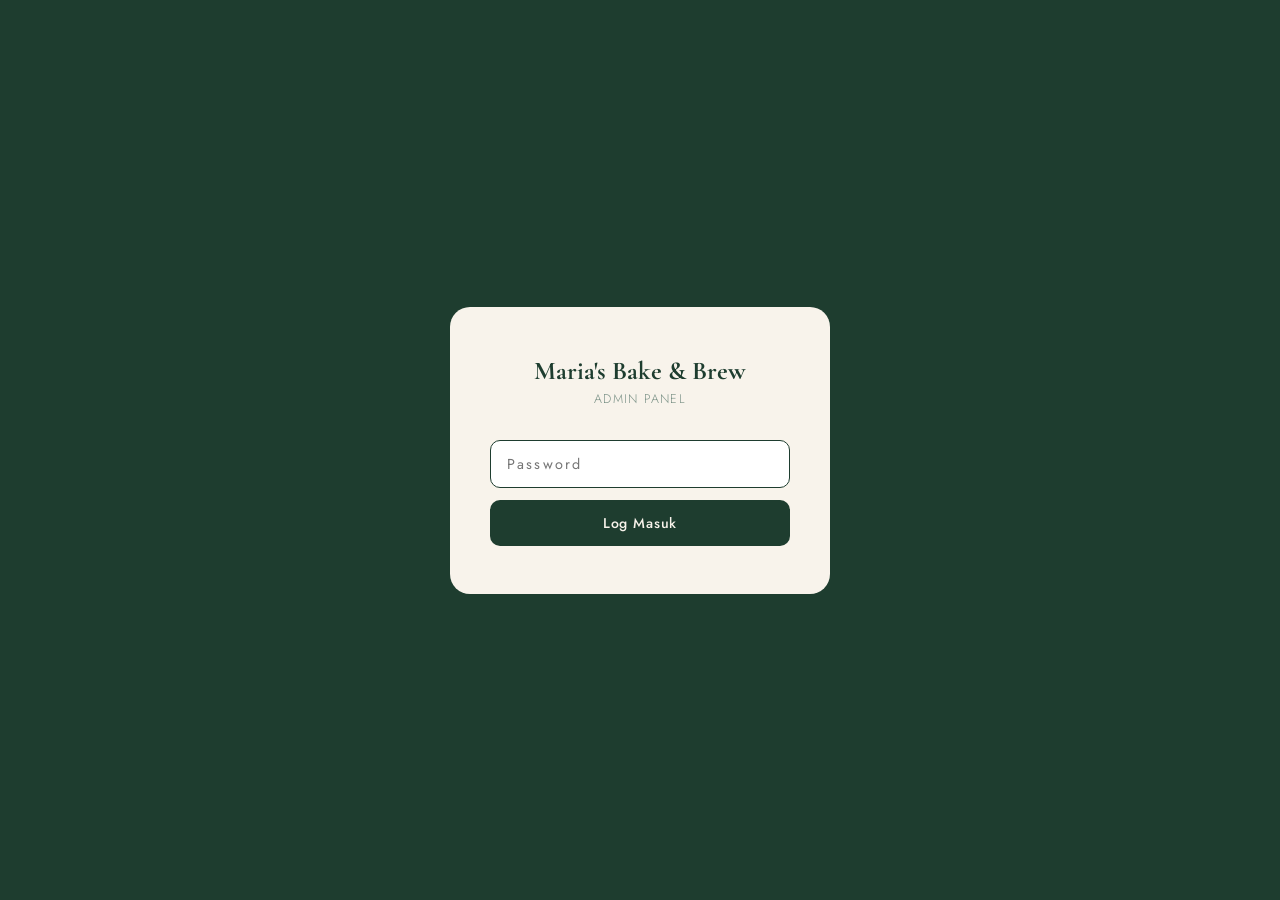
==== commit 0d14b0c0: "Update admin.html" ====
--- a/admin.html
+++ b/admin.html
@@ -439,6 +439,21 @@
 
   
 
+  /* ── Empty State ── */
+  .empty-state {
+    text-align: center;
+    padding: 60px 20px;
+    color: var(--muted);
+    display: flex;
+    flex-direction: column;
+    align-items: center;
+    gap: 10px;
+    background: var(--white);
+    border-top: 1px solid var(--border);
+  }
+  .empty-state p { font-size: 0.92rem; font-weight: 500; color: var(--text); }
+  .empty-state span { font-size: 0.78rem; color: var(--muted); }
+
   /* ── Mobile ── */
   @media (max-width: 600px) {
 
@@ -560,7 +575,6 @@
   <div class="login-box">
     <div class="login-logo">Maria's Bake & Brew</div>
     <div class="login-sub">Admin Panel</div>
-    <input type="text" id="login-url" placeholder="Apps Script URL" autocomplete="off">
     <input type="password" id="login-pw" placeholder="Password" autocomplete="off">
 
     <button class="btn-login" onclick="doLogin()">Log Masuk</button>
@@ -617,6 +631,15 @@
         <option value="ada">Ada Stok</option>
         <option value="habis">Habis</option>
       </select>
+      <select class="filter-select" id="filter-sort" onchange="renderTable()">
+        <option value="">Susun: Default</option>
+        <option value="az">A → Z</option>
+        <option value="za">Z → A</option>
+        <option value="harga-asc">Harga: Rendah ke Tinggi</option>
+        <option value="harga-desc">Harga: Tinggi ke Rendah</option>
+        <option value="ada">Ada Stok Dulu</option>
+        <option value="habis">Habis Dulu</option>
+      </select>
       <input type="text" class="search-input" id="search" placeholder="Cari nama item..." oninput="renderTable()">
     </div>
 
@@ -638,6 +661,11 @@
         </thead>
         <tbody id="table-body"></tbody>
       </table>
+    <div class="empty-state" id="empty-state" style="display:none">
+        <svg width="40" height="40" viewBox="0 0 24 24" fill="none" stroke="var(--muted)" stroke-width="1.2" stroke-linecap="round"><path d="M9 5H7a2 2 0 00-2 2v12a2 2 0 002 2h10a2 2 0 002-2V7a2 2 0 00-2-2h-2"/><rect x="9" y="3" width="6" height="4" rx="1"/><line x1="9" y1="12" x2="15" y2="12"/><line x1="9" y1="16" x2="12" y2="16"/></svg>
+        <p id="empty-state-msg">Tiada item dijumpai</p>
+        <span id="empty-state-sub">Cuba tukar filter atau carian</span>
+      </div>
     </div></div>
 </div>
 
@@ -656,7 +684,7 @@
         </div>
         <div class="form-group">
           <label>Kategori *</label>
-          <select id="f-kat">
+          <select id="f-kat" onchange="onKatChange(this.value)">
             <option value="minuman">Minuman</option>
             <option value="dessert">Dessert</option>
             <option value="roti">Roti</option>
@@ -669,11 +697,11 @@
           <label>Harga (RM) — jika satu harga je</label>
           <input type="number" id="f-harga" placeholder="cth: 12.9" step="0.1">
         </div>
-        <div class="form-group">
+        <div class="form-group" id="row-hot" style="display:none">
           <label>Harga Hot (RM)</label>
           <input type="number" id="f-hot" placeholder="cth: 10.5" step="0.1">
         </div>
-        <div class="form-group">
+        <div class="form-group" id="row-iced" style="display:none">
           <label>Harga Iced (RM)</label>
           <input type="number" id="f-iced" placeholder="cth: 11.5" step="0.1">
         </div>
@@ -687,20 +715,21 @@
         </div>
         <div class="form-group full">
           <label>Gambar</label>
-          <div class="img-upload-wrap" id="img-upload-wrap" onclick="document.getElementById('f-gambar-file').click()">
-            <div class="img-upload-preview" id="img-preview">
-              <svg width="28" height="28" viewBox="0 0 24 24" fill="none" stroke="currentColor" stroke-width="1.5"><rect x="3" y="3" width="18" height="18" rx="3"/><circle cx="8.5" cy="8.5" r="1.5"/><polyline points="21 15 16 10 5 21"/></svg>
-              <span>Klik untuk pilih gambar</span>
-              <span class="img-hint">JPG, PNG — maks 5MB</span>
+          <div style="position:relative">
+            <div class="img-upload-wrap" id="img-upload-wrap" onclick="document.getElementById('f-gambar-file').click()">
+              <div class="img-upload-preview" id="img-preview">
+                <svg width="28" height="28" viewBox="0 0 24 24" fill="none" stroke="currentColor" stroke-width="1.5"><rect x="3" y="3" width="18" height="18" rx="3"/><circle cx="8.5" cy="8.5" r="1.5"/><polyline points="21 15 16 10 5 21"/></svg>
+                <span>Klik untuk pilih gambar</span>
+                <span class="img-hint">JPG, PNG — maks 5MB</span>
+              </div>
+              <input type="file" id="f-gambar-file" accept="image/*" style="display:none" onchange="previewImage(this)">
             </div>
-            <input type="file" id="f-gambar-file" accept="image/*" style="display:none" onchange="previewImage(this)">
+            <button type="button" id="btn-remove-img" onclick="removeImage()" style="display:none;position:absolute;top:8px;right:8px;background:rgba(192,57,43,0.85);color:white;border:none;border-radius:50%;width:26px;height:26px;font-size:1rem;cursor:pointer;line-height:1;backdrop-filter:blur(2px)">×</button>
           </div>
-          <div style="display:flex;align-items:center;gap:8px;margin-top:8px">
-            <div style="flex:1;height:1px;background:var(--border)"></div>
-            <span style="font-size:0.72rem;color:var(--muted)">atau guna URL</span>
-            <div style="flex:1;height:1px;background:var(--border)"></div>
-          </div>
-          <input type="text" id="f-gambar" placeholder="https://drive.google.com/uc?id=..." style="margin-top:8px" oninput="onUrlInput()">
+          <input type="hidden" id="f-gambar">
+          <button type="button" id="btn-delete-uploaded" onclick="deleteUploadedImage()" style="display:none;width:100%;margin-top:6px;padding:7px;background:var(--red-light);color:var(--red);border:1px solid rgba(192,57,43,0.2);border-radius:7px;font-family:'Jost',sans-serif;font-size:0.78rem;cursor:pointer;">
+            🗑 Buang gambar yang tersimpan
+          </button>
           <input type="hidden" id="f-gambar-base64">
           <input type="hidden" id="f-gambar-mime">
           <input type="hidden" id="f-gambar-filename">
@@ -751,12 +780,13 @@
 
 <script>
   // ── Config ──
-  const APPS_URL_KEY = 'mbb_apps_url';
-  const PW_KEY       = 'mbb_admin_pw';
+  // ⚠️ Kemaskini URL ini bila deploy semula Apps Script
+  const APPS_URL = 'https://script.google.com/macros/s/AKfycbw2jLCoTHqykhUut0INPygZPNn5xgNtUHXiYLQs7bCUsFGGF84XwaBHvGzHT582XWU1dQ/exec';
+  const PW_KEY   = 'mbb_admin_pw';
   const KAT_LABEL    = { minuman:'Minuman', dessert:'Dessert', roti:'Roti', biskut:'Biskut & Kuih', makanan:'Makanan', lain:'Lain-Lain' };
   const KAT_EMOJI    = { minuman:'🥤', dessert:'🍰', roti:'🍞', biskut:'🍪', makanan:'🍱', lain:'✨' };
 
-  let APPS_URL  = '';
+  // APPS_URL is hardcoded above
   let ADMIN_PW  = '';
   let allItems = [];
   let editRow  = null;
@@ -765,21 +795,14 @@
 
   // ── Login ──
   function doLogin() {
-    const url = document.getElementById('login-url').value.trim();
-    const pw  = document.getElementById('login-pw').value.trim();
-    if (!url || !pw) { showLoginError('Sila isi semua ruangan.'); return; }
-    if (!url.includes('script.google.com')) { showLoginError('URL tidak sah.'); return; }
-    APPS_URL = url;
+    const pw = document.getElementById('login-pw').value.trim();
+    if (!pw) { showLoginError('Sila masukkan password.'); return; }
     ADMIN_PW = pw;
-    localStorage.setItem(APPS_URL_KEY, url);
     loadMenu(true);
   }
 
-  // Auto-fill saved values
   window.addEventListener('DOMContentLoaded', () => {
-    const savedUrl = localStorage.getItem(APPS_URL_KEY);
-    if (savedUrl) document.getElementById('login-url').value = savedUrl;
-    if (savedUrl) document.getElementById('login-pw').focus();
+    document.getElementById('login-pw').focus();
   });
 
   function showLoginError(msg) {
@@ -791,7 +814,7 @@
   document.getElementById('login-pw').addEventListener('keydown', e => { if (e.key === 'Enter') doLogin(); });
 
   function doLogout() {
-    APPS_URL = ''; ADMIN_PW = ''; allItems = [];
+    ADMIN_PW = ''; allItems = [];
     document.getElementById('app').style.display = 'none';
     document.getElementById('login-screen').style.display = 'flex';
     document.getElementById('login-pw').value = '';
@@ -803,7 +826,7 @@
     try {
       const res  = await fetch(APPS_URL);
       const data = await res.json();
-      if (data.error) { if (fromLogin) showLoginError('Gagal sambung: ' + data.error); return; }
+      if (data.error) { if (fromLogin) showLoginError('Password salah atau gagal sambung.'); return; }
       allItems = data;
 
       if (fromLogin) {
@@ -844,6 +867,37 @@
       if (search && !item.nama.toLowerCase().includes(search)) return false;
       return true;
     });
+
+    // Sort
+    const sortVal = document.getElementById('filter-sort')?.value || '';
+    if (sortVal === 'az')         items.sort((a,b) => a.nama.localeCompare(b.nama));
+    else if (sortVal === 'za')    items.sort((a,b) => b.nama.localeCompare(a.nama));
+    else if (sortVal === 'harga-asc')  items.sort((a,b) => parseFloat(a.harga||a.harga_hot||0) - parseFloat(b.harga||b.harga_hot||0));
+    else if (sortVal === 'harga-desc') items.sort((a,b) => parseFloat(b.harga||b.harga_hot||0) - parseFloat(a.harga||a.harga_hot||0));
+    else if (sortVal === 'ada')   items.sort((a,b) => (b.ada ? 1 : 0) - (a.ada ? 1 : 0));
+    else if (sortVal === 'habis') items.sort((a,b) => (a.ada ? 1 : 0) - (b.ada ? 1 : 0));
+
+    // Empty state
+    const emptyState = document.getElementById('empty-state');
+    const menuTable  = document.getElementById('menu-table');
+    const emptyMsg   = document.getElementById('empty-state-msg');
+    const emptySub   = document.getElementById('empty-state-sub');
+    if (items.length === 0) {
+      if (menuTable) menuTable.style.display = 'none';
+      if (emptyState) emptyState.style.display = 'flex';
+      const search = document.getElementById('search').value;
+      const filterKatVal = document.getElementById('filter-kat').value;
+      const filterAdaVal = document.getElementById('filter-ada').value;
+      if (search && emptyMsg) emptyMsg.textContent = `Tiada hasil untuk "${search}"`;
+      else if (filterKatVal && emptyMsg) emptyMsg.textContent = `Tiada item dalam kategori ini`;
+      else if (filterAdaVal === 'habis' && emptyMsg) emptyMsg.textContent = `Semua item ada stok`;
+      else if (filterKatVal === 'ada' && emptyMsg) emptyMsg.textContent = `Tiada item yang ada stok`;
+      else if (emptyMsg) emptyMsg.textContent = 'Tiada item dijumpai';
+      if (emptySub) emptySub.textContent = 'Cuba tukar filter atau tambah item baru';
+      return;
+    }
+    if (menuTable) menuTable.style.display = 'table';
+    if (emptyState) emptyState.style.display = 'none';
 
     const tbody = document.getElementById('table-body');
     tbody.innerHTML = items.map(item => {
@@ -885,13 +939,15 @@
 
   // ── Toggle ada ──
   async function toggleAda(row, checkbox) {
-    const res  = await postAction({ action: 'toggle_ada', row });
-    const data = await res.json();
-    if (data.error) { showToast(data.error, true); checkbox.checked = !checkbox.checked; return; }
-    const item = allItems.find(i => i._row === row);
-    if (item) item.ada = data.value;
-    updateStats();
-    showToast(data.value ? 'Ditandakan Ada ✓' : 'Ditandakan Habis');
+    try {
+      const res  = await postAction({ action: 'toggle_ada', row });
+      const data = await res.json();
+      if (data.error) { showToast(data.error, true); checkbox.checked = !checkbox.checked; return; }
+      const item = allItems.find(i => i._row === row);
+      if (item) item.ada = data.value;
+      updateStats();
+      showToast(data.value ? 'Ditandakan Ada ✓' : 'Ditandakan Habis');
+    } catch(e) { showToast('Gagal sambung. Cuba semula.', true); checkbox.checked = !checkbox.checked; }
   }
 
   // ── Toggle special ──
@@ -910,6 +966,7 @@
   function openAddModal() {
     editRow = null;
     document.getElementById('modal-title').textContent = 'Tambah Item Baru';
+    document.getElementById('btn-delete-uploaded').style.display = 'none';
     clearForm();
     document.getElementById('item-modal').classList.add('open');
   }
@@ -921,12 +978,26 @@
     document.getElementById('modal-title').textContent = 'Edit Item';
     document.getElementById('f-nama').value     = item.nama || '';
     document.getElementById('f-kat').value      = item.kategori || 'minuman';
+    onKatChange(item.kategori || 'minuman');
     document.getElementById('f-harga').value    = item.harga || '';
     document.getElementById('f-hot').value      = item.harga_hot || '';
     document.getElementById('f-iced').value     = item.harga_iced || '';
     document.getElementById('f-harga-asal').value = item.harga_asal || '';
     document.getElementById('f-desc').value     = item.deskripsi || '';
-    document.getElementById('f-gambar').value   = item.gambar_url || '';
+    document.getElementById('f-gambar').value = item.gambar_url || '';
+    // Show existing image preview
+    resetImageUpload();
+    const delBtn = document.getElementById('btn-delete-uploaded');
+    delBtn.style.display = 'none';
+    if (item.gambar_url) {
+      const wrap = document.getElementById('img-upload-wrap');
+      const prev = document.getElementById('img-preview');
+      const removeBtn = document.getElementById('btn-remove-img');
+      wrap.classList.add('has-img');
+      prev.innerHTML = `<img src="${item.gambar_url}" alt="preview" onerror="this.parentElement.innerHTML='<span style=\'color:var(--muted);font-size:0.8rem\'>Gambar sedia ada</span>'">`;
+      removeBtn.style.display = 'block';
+      delBtn.style.display = 'block';
+    }
     document.getElementById('f-ada').checked    = item.ada;
     document.getElementById('f-special').checked = item.special;
     document.getElementById('item-modal').classList.add('open');
@@ -938,15 +1009,52 @@
   }
 
   function clearForm() {
-    ['f-nama','f-harga','f-hot','f-iced','f-harga-asal','f-desc','f-gambar','f-gambar-base64','f-gambar-mime','f-gambar-filename'].forEach(id => document.getElementById(id).value = '');
-    onUrlInput();
+    ['f-nama','f-harga','f-hot','f-iced','f-harga-asal','f-desc','f-gambar'].forEach(id => document.getElementById(id).value = '');
+    resetImageUpload();
     document.getElementById('f-kat').value = 'minuman';
+    onKatChange('minuman');
     document.getElementById('f-ada').checked = true;
     document.getElementById('f-special').checked = false;
   }
 
 
 
+
+  // ── Delete uploaded image ──
+  async function deleteUploadedImage() {
+    if (!editRow) return;
+    const btn = document.getElementById('btn-delete-uploaded');
+    btn.textContent = 'Membuang...';
+    btn.disabled = true;
+    try {
+      const res  = await postAction({ action: 'update', row: editRow, item: { ...allItems.find(i => i._row === editRow), gambar_url: '' } });
+      const data = await res.json();
+      if (data.error) { showToast(data.error, true); btn.textContent = '🗑 Buang gambar yang tersimpan'; btn.disabled = false; return; }
+      // Update local data
+      const item = allItems.find(i => i._row === editRow);
+      if (item) item.gambar_url = '';
+      document.getElementById('f-gambar').value = '';
+      resetImageUpload();
+      btn.style.display = 'none';
+      showToast('Gambar dibuang ✓');
+      renderTable();
+    } catch(e) {
+      btn.textContent = '🗑 Buang gambar yang tersimpan';
+      btn.disabled = false;
+      showToast('Gagal buang gambar.', true);
+    }
+  }
+
+  // ── Kategori change ──
+  function onKatChange(kat) {
+    const show = kat === 'minuman';
+    document.getElementById('row-hot').style.display   = show ? '' : 'none';
+    document.getElementById('row-iced').style.display  = show ? '' : 'none';
+    if (!show) {
+      document.getElementById('f-hot').value  = '';
+      document.getElementById('f-iced').value = '';
+    }
+  }
 
   // ── Image viewer ──
   function openImgView(url) {
@@ -977,13 +1085,15 @@
       document.getElementById('f-gambar-base64').value   = base64;
       document.getElementById('f-gambar-mime').value     = mime;
       document.getElementById('f-gambar-filename').value = file.name;
-      document.getElementById('f-gambar').value = ''; // clear URL field
+      document.getElementById('f-gambar').value = '';
 
       // Preview
       const wrap = document.getElementById('img-upload-wrap');
       const prev = document.getElementById('img-preview');
+      const removeBtn = document.getElementById('btn-remove-img');
       wrap.classList.add('has-img');
       prev.innerHTML = `<img src="${dataUrl}" alt="preview">`;
+      removeBtn.style.display = 'block';
     };
     reader.readAsDataURL(file);
   }
@@ -1008,12 +1118,35 @@
     if (!base64) return null;
 
     const prev = document.getElementById('img-preview');
+    const savedPreview = prev.innerHTML; // save current preview
     prev.innerHTML = `<div class="img-uploading"><div class="spinner"></div> Mengupload ke Drive...</div>`;
 
     const res  = await postAction({ action: 'upload_image', base64, mimeType: mime, fileName: filename });
     const data = await res.json();
-    if (data.error) { showToast('Gagal upload: ' + data.error, true); return null; }
+    if (data.error) {
+      prev.innerHTML = savedPreview; // restore preview on error
+      showToast('Gagal upload: ' + data.error, true);
+      return null;
+    }
+    // Reset upload state after success
+    resetImageUpload();
     return data.url;
+  }
+
+  function resetImageUpload() {
+    const wrap = document.getElementById('img-upload-wrap');
+    const prev = document.getElementById('img-preview');
+    const removeBtn = document.getElementById('btn-remove-img');
+    wrap.classList.remove('has-img');
+    prev.innerHTML = `<svg width="28" height="28" viewBox="0 0 24 24" fill="none" stroke="currentColor" stroke-width="1.5"><rect x="3" y="3" width="18" height="18" rx="3"/><circle cx="8.5" cy="8.5" r="1.5"/><polyline points="21 15 16 10 5 21"/></svg><span>Klik untuk pilih gambar</span><span class="img-hint">JPG, PNG — maks 5MB</span>`;
+    removeBtn.style.display = 'none';
+    ['f-gambar-base64','f-gambar-mime','f-gambar-filename'].forEach(id => document.getElementById(id).value = '');
+    document.getElementById('f-gambar-file').value = '';
+  }
+
+  function removeImage() {
+    resetImageUpload();
+    document.getElementById('f-gambar').value = '';
   }
 
   async function saveItem() {
@@ -1046,15 +1179,21 @@
 
     const action = editRow ? 'update' : 'add';
     const payload = editRow ? { action, row: editRow, item } : { action, item };
-    const res  = await postAction(payload);
-    const data = await res.json();
-    btn.textContent = 'Simpan';
-    btn.disabled = false;
-
-    if (data.error) { showToast(data.error, true); return; }
-    closeModal();
-    showToast(editRow ? 'Item dikemaskini ✓' : 'Item baru ditambah ✓');
-    await loadMenu();
+    try {
+      const res  = await postAction(payload);
+      const data = await res.json();
+      btn.textContent = 'Simpan';
+      btn.disabled = false;
+      if (data.error) { showToast(data.error, true); return; }
+      const wasEditing = editRow;
+      closeModal();
+      showToast(wasEditing ? 'Item dikemaskini ✓' : 'Item baru ditambah ✓');
+      await loadMenu();
+    } catch(e) {
+      btn.textContent = 'Simpan';
+      btn.disabled = false;
+      showToast('Gagal sambung ke server. Cuba semula.', true);
+    }
   }
 
   // ── Delete ──
@@ -1071,12 +1210,14 @@
   }
 
   async function confirmDelete() {
-    const res  = await postAction({ action: 'delete', row: deleteRow });
-    const data = await res.json();
-    closeConfirm();
-    if (data.error) { showToast(data.error, true); return; }
-    showToast(`"${deleteName}" dipadam.`);
-    await loadMenu();
+    try {
+      const res  = await postAction({ action: 'delete', row: deleteRow });
+      const data = await res.json();
+      closeConfirm();
+      if (data.error) { showToast(data.error, true); return; }
+      showToast(`"${deleteName}" dipadam.`);
+      await loadMenu();
+    } catch(e) { closeConfirm(); showToast('Gagal sambung. Cuba semula.', true); }
   }
 
   // ── API call ──
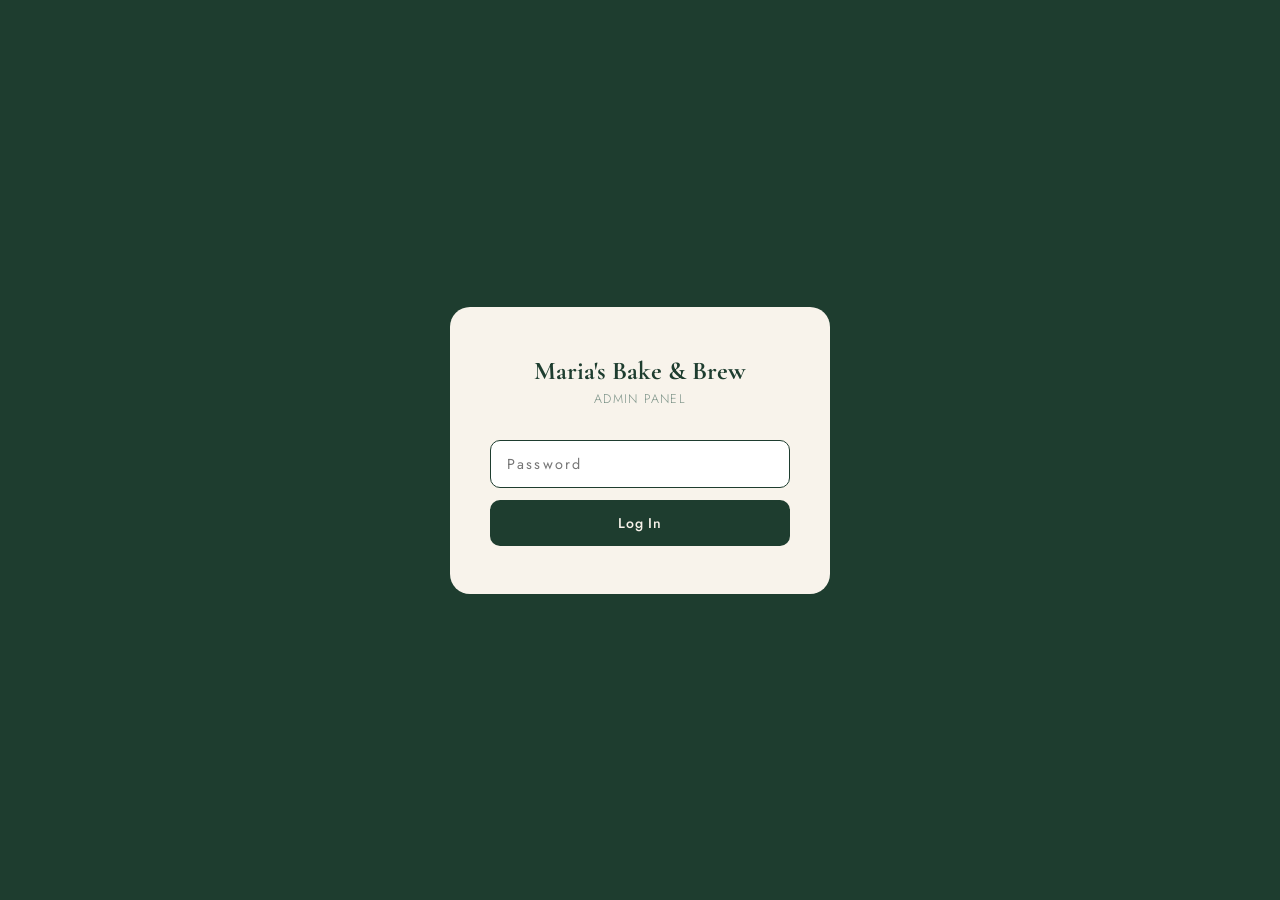
==== commit 796bfab5: "Update admin.html" ====
--- a/admin.html
+++ b/admin.html
@@ -4,11 +4,12 @@
 <meta charset="UTF-8">
 <meta name="viewport" content="width=device-width, initial-scale=1.0">
 <title>Admin — Maria's Bake & Brew</title>
-<meta name="mobile-web-app-capable" content="yes">
-<meta name="apple-mobile-web-app-capable" content="yes">
-<meta name="apple-mobile-web-app-status-bar-style" content="black-translucent">
-<meta name="apple-mobile-web-app-title" content="MBB Admin">
-<meta name="theme-color" content="#1E3D2F">
+  <meta name="robots" content="noindex, nofollow">
+  <meta name="mobile-web-app-capable" content="yes">
+  <meta name="apple-mobile-web-app-capable" content="yes">
+  <meta name="apple-mobile-web-app-status-bar-style" content="black-translucent">
+  <meta name="apple-mobile-web-app-title" content="MBB Admin">
+  <meta name="theme-color" content="#1E3D2F">
 <link rel="manifest" href="admin-manifest.json">
 <link rel="apple-touch-icon" href="admin-icon-192.png">
 <link href="https://fonts.googleapis.com/css2?family=Cormorant+Garamond:wght@600;700&family=Jost:wght@300;400;500;600&display=swap" rel="stylesheet">
@@ -35,16 +36,20 @@
 
   /* ── Image Viewer ── */
   .imgview-overlay {
-    display: none;
-    position: fixed; inset: 0;
+    width: auto;
+    height: auto;
+    max-width: 92vw;
+    max-height: 88vh;
+    padding: 0;
+    border: none;
+    background: transparent;
+    cursor: zoom-out;
+    overflow: visible;
+  }
+  .imgview-overlay::backdrop {
     background: rgba(0,0,0,0.85);
-    z-index: 400;
-    align-items: center;
-    justify-content: center;
-    cursor: zoom-out;
     backdrop-filter: blur(6px);
   }
-  .imgview-overlay.open { display: flex; }
   .imgview-overlay img {
     max-width: 90vw;
     max-height: 85vh;
@@ -56,6 +61,7 @@
   .imgview-close {
     position: fixed;
     top: 16px; right: 20px;
+    z-index: 401;
     background: rgba(255,255,255,0.15);
     border: none;
     color: white;
@@ -310,16 +316,22 @@
 
   /* ── Modal ── */
   .modal-overlay {
-    display: none;
-    position: fixed; inset: 0;
+    width: min(92vw, 560px);
+    max-height: 90vh;
+    padding: 0;
+    border: none;
+    border-radius: 18px;
+    background: var(--cream);
+    color: var(--text);
+  }
+  .modal-overlay::backdrop {
     background: rgba(0,0,0,0.45);
-    z-index: 200;
-    align-items: center;
-    justify-content: center;
-    padding: 20px;
     backdrop-filter: blur(4px);
   }
-  .modal-overlay.open { display: flex; }
+  .modal-overlay[open] {
+    animation: modalIn 0.25s cubic-bezier(.2,.8,.3,1);
+  }
+  @keyframes modalIn { from{opacity:0;transform:scale(0.95) translateY(10px)} to{opacity:1;transform:scale(1) translateY(0)} }
   .modal-box {
     background: var(--cream);
     border-radius: 18px;
@@ -410,14 +422,16 @@
 
   /* ── Confirm dialog ── */
   .confirm-overlay {
-    display: none;
-    position: fixed; inset: 0;
+    width: min(92vw, 340px);
+    padding: 0;
+    border: none;
+    border-radius: 14px;
+    background: var(--white);
+    color: var(--text);
+  }
+  .confirm-overlay::backdrop {
     background: rgba(0,0,0,0.4);
-    z-index: 300;
-    align-items: center;
-    justify-content: center;
-  }
-  .confirm-overlay.open { display: flex; }
+  }
   .confirm-box {
     background: var(--white);
     border-radius: 14px;
@@ -548,18 +562,17 @@
     .btn-edit, .btn-del { padding: 6px 14px; font-size: 0.8rem; }
 
     /* Modal */
-    .modal-overlay { padding: 0; align-items: flex-end; }
-    .modal-box {
+    .modal-overlay {
+      width: 100%;
+      max-width: none;
+      max-height: 92vh;
       border-radius: 18px 18px 0 0;
-      max-height: 92vh;
+      margin-top: auto;
     }
     .modal-head { padding: 16px 20px; border-radius: 18px 18px 0 0; }
     .modal-body { padding: 16px 20px; }
     .modal-foot { padding: 0 20px 20px; }
     .form-grid { grid-template-columns: 1fr; gap: 12px; }
-
-    /* Confirm */
-    .confirm-box { margin: 16px; border-radius: 14px; }
   }
 
   @media (max-width: 380px) {
@@ -575,9 +588,9 @@
   <div class="login-box">
     <div class="login-logo">Maria's Bake & Brew</div>
     <div class="login-sub">Admin Panel</div>
-    <input type="password" id="login-pw" placeholder="Password" autocomplete="off">
-
-    <button class="btn-login" onclick="doLogin()">Log Masuk</button>
+    <input type="password" id="login-pw" placeholder="Password" autocomplete="off" aria-label="Password">
+
+    <button class="btn-login" onclick="doLogin()">Log In</button>
     <div class="login-error" id="login-error"></div>
   </div>
 </div>
@@ -586,7 +599,7 @@
 <div id="app">
   <div class="topbar">
     <div class="topbar-brand">Maria's Bake & Brew <span>Admin</span></div>
-    <button class="btn-logout" onclick="doLogout()">Log Keluar</button>
+    <button class="btn-logout" onclick="doLogout()">Log Out</button>
   </div>
 
   <div class="main">
@@ -594,19 +607,19 @@
     <!-- Stats -->
     <div class="stats">
       <div class="stat-card">
-        <div class="stat-label">Jumlah Item</div>
+        <div class="stat-label">Total Items</div>
         <div class="stat-val" id="stat-total">—</div>
       </div>
       <div class="stat-card">
-        <div class="stat-label">Ada Stok</div>
-        <div class="stat-val" id="stat-ada">—</div>
+        <div class="stat-label">Visible</div>
+        <div class="stat-val" id="stat-visible">—</div>
       </div>
       <div class="stat-card">
-        <div class="stat-label">Habis Stok</div>
-        <div class="stat-val" id="stat-habis">—</div>
+        <div class="stat-label">Hidden</div>
+        <div class="stat-val" id="stat-hidden">—</div>
       </div>
       <div class="stat-card">
-        <div class="stat-label">Special Hari Ini</div>
+        <div class="stat-label">Signature Items</div>
         <div class="stat-val" id="stat-special">—</div>
       </div>
     </div>
@@ -615,112 +628,110 @@
     <div class="toolbar">
       <button class="btn-add" onclick="openAddModal()">
         <svg width="14" height="14" viewBox="0 0 24 24" fill="none" stroke="currentColor" stroke-width="2.5"><line x1="12" y1="5" x2="12" y2="19"/><line x1="5" y1="12" x2="19" y2="12"/></svg>
-        Tambah Item
+        Add Item
       </button>
       <select class="filter-select" id="filter-kat" onchange="renderTable()">
-        <option value="">Semua Kategori</option>
-        <option value="minuman">Minuman</option>
-        <option value="dessert">Dessert</option>
-        <option value="roti">Roti</option>
-        <option value="biskut">Biskut & Kuih</option>
-        <option value="makanan">Makanan</option>
-        <option value="lain">Lain-Lain</option>
+        <option value="">All Categories</option>
+        <option value="minuman">Beverages</option>
+        <option value="dessert">Desserts</option>
+        <option value="roti">Bread</option>
+        <option value="biskut">Cookies & Pastries</option>
+        <option value="makanan">Food</option>
+        <option value="lain">Others</option>
       </select>
       <select class="filter-select" id="filter-ada" onchange="renderTable()">
-        <option value="">Semua Status</option>
-        <option value="ada">Ada Stok</option>
-        <option value="habis">Habis</option>
+        <option value="">All Visibility</option>
+        <option value="ada">Visible only</option>
+        <option value="hidden">Hidden only</option>
       </select>
       <select class="filter-select" id="filter-sort" onchange="renderTable()">
-        <option value="">Susun: Default</option>
+        <option value="">Sort: Default</option>
         <option value="az">A → Z</option>
         <option value="za">Z → A</option>
-        <option value="harga-asc">Harga: Rendah ke Tinggi</option>
-        <option value="harga-desc">Harga: Tinggi ke Rendah</option>
-        <option value="ada">Ada Stok Dulu</option>
-        <option value="habis">Habis Dulu</option>
+        <option value="harga-asc">Price: Low to High</option>
+        <option value="harga-desc">Price: High to Low</option>
       </select>
-      <input type="text" class="search-input" id="search" placeholder="Cari nama item..." oninput="renderTable()">
+      <input type="text" class="search-input" id="search" placeholder="Search by name..." oninput="renderTable()">
     </div>
 
     <!-- Table -->
     <div class="table-wrap">
-      <div class="loading" id="table-loading">Memuatkan menu...</div>
+      <div class="loading" id="table-loading">Loading menu...</div>
       <table id="menu-table" style="display:none">
         <thead>
           <tr>
-            <th style="width:50px">Gambar</th>
-            <th>Nama</th>
-            <th>Kategori</th>
-            <th>Harga</th>
-            <th class="td-desc">Deskripsi</th>
-            <th style="width:70px;text-align:center">Ada</th>
+            <th style="width:50px">Photo</th>
+            <th>Name</th>
+            <th>Category</th>
+            <th>Price</th>
+            <th class="td-desc">Description</th>
+            <th style="width:70px;text-align:center">Show</th>
             <th style="width:50px;text-align:center">⭐</th>
-            <th style="width:120px">Tindakan</th>
+            <th style="width:120px">Actions</th>
           </tr>
         </thead>
         <tbody id="table-body"></tbody>
       </table>
     <div class="empty-state" id="empty-state" style="display:none">
         <svg width="40" height="40" viewBox="0 0 24 24" fill="none" stroke="var(--muted)" stroke-width="1.2" stroke-linecap="round"><path d="M9 5H7a2 2 0 00-2 2v12a2 2 0 002 2h10a2 2 0 002-2V7a2 2 0 00-2-2h-2"/><rect x="9" y="3" width="6" height="4" rx="1"/><line x1="9" y1="12" x2="15" y2="12"/><line x1="9" y1="16" x2="12" y2="16"/></svg>
-        <p id="empty-state-msg">Tiada item dijumpai</p>
-        <span id="empty-state-sub">Cuba tukar filter atau carian</span>
+        <p id="empty-state-msg">No items found</p>
+        <span id="empty-state-sub">Try changing the filter or search</span>
       </div>
     </div></div>
 </div>
 
 <!-- ADD/EDIT MODAL -->
-<div class="modal-overlay" id="item-modal">
+<dialog class="modal-overlay" id="item-modal" aria-labelledby="modal-title">
   <div class="modal-box">
     <div class="modal-head">
-      <h3 id="modal-title">Tambah Item</h3>
-      <button class="modal-close-btn" onclick="closeModal()">✕</button>
+      <h3 id="modal-title">Add Item</h3>
+      <button class="modal-close-btn" onclick="closeModal()" aria-label="Close">✕</button>
     </div>
     <div class="modal-body">
       <div class="form-grid">
         <div class="form-group full">
-          <label>Nama Item *</label>
-          <input type="text" id="f-nama" placeholder="cth: Caramel Latte">
+          <label>Item Name *</label>
+          <input type="text" id="f-nama" placeholder="e.g. Caramel Latte">
         </div>
         <div class="form-group">
-          <label>Kategori *</label>
+          <label>Category *</label>
           <select id="f-kat" onchange="onKatChange(this.value)">
-            <option value="minuman">Minuman</option>
-            <option value="dessert">Dessert</option>
-            <option value="roti">Roti</option>
-            <option value="biskut">Biskut & Kuih</option>
-            <option value="makanan">Makanan</option>
-            <option value="lain">Lain-Lain</option>
+            <option value="minuman">Beverages</option>
+            <option value="dessert">Desserts</option>
+            <option value="roti">Bread</option>
+            <option value="biskut">Cookies & Pastries</option>
+            <option value="makanan">Food</option>
+            <option value="lain">Others</option>
           </select>
         </div>
         <div class="form-group">
-          <label>Harga (RM) — jika satu harga je</label>
-          <input type="number" id="f-harga" placeholder="cth: 12.9" step="0.1">
+          <label>Price (RM) — single price only</label>
+          <input type="number" id="f-harga" placeholder="e.g. 12.9" step="0.1">
         </div>
         <div class="form-group" id="row-hot" style="display:none">
-          <label>Harga Hot (RM)</label>
-          <input type="number" id="f-hot" placeholder="cth: 10.5" step="0.1">
+          <label>Hot Price (RM)</label>
+          <input type="number" id="f-hot" placeholder="e.g. 10.5" step="0.1">
         </div>
         <div class="form-group" id="row-iced" style="display:none">
-          <label>Harga Iced (RM)</label>
-          <input type="number" id="f-iced" placeholder="cth: 11.5" step="0.1">
+          <label>Iced Price (RM)</label>
+          <input type="number" id="f-iced" placeholder="e.g. 11.5" step="0.1">
         </div>
         <div class="form-group">
-          <label>Harga Asal (jika ada diskaun)</label>
-          <input type="number" id="f-harga-asal" placeholder="cth: 15" step="0.1">
+          <label>Original Price (if discounted)</label>
+          <input type="number" id="f-harga-asal" placeholder="e.g. 15" step="0.1">
         </div>
         <div class="form-group full">
-          <label>Deskripsi</label>
-          <textarea id="f-desc" placeholder="Penerangan ringkas item..."></textarea>
+          <label>Description</label>
+          <textarea id="f-desc" placeholder="Short description of the item..."></textarea>
         </div>
         <div class="form-group full">
-          <label>Gambar</label>
+          <label>Photo</label>
           <div style="position:relative">
             <div class="img-upload-wrap" id="img-upload-wrap" onclick="document.getElementById('f-gambar-file').click()">
               <div class="img-upload-preview" id="img-preview">
                 <svg width="28" height="28" viewBox="0 0 24 24" fill="none" stroke="currentColor" stroke-width="1.5"><rect x="3" y="3" width="18" height="18" rx="3"/><circle cx="8.5" cy="8.5" r="1.5"/><polyline points="21 15 16 10 5 21"/></svg>
-                <span>Klik untuk pilih gambar</span>
-                <span class="img-hint">JPG, PNG — maks 5MB</span>
+                <span>Click to choose a photo</span>
+                <span class="img-hint">JPG, PNG — max 5MB</span>
               </div>
               <input type="file" id="f-gambar-file" accept="image/*" style="display:none" onchange="previewImage(this)">
             </div>
@@ -728,75 +739,69 @@
           </div>
           <input type="hidden" id="f-gambar">
           <button type="button" id="btn-delete-uploaded" onclick="deleteUploadedImage()" style="display:none;width:100%;margin-top:6px;padding:7px;background:var(--red-light);color:var(--red);border:1px solid rgba(192,57,43,0.2);border-radius:7px;font-family:'Jost',sans-serif;font-size:0.78rem;cursor:pointer;">
-            🗑 Buang gambar yang tersimpan
+            🗑 Remove saved photo
           </button>
           <input type="hidden" id="f-gambar-base64">
           <input type="hidden" id="f-gambar-mime">
           <input type="hidden" id="f-gambar-filename">
         </div>
         <div class="form-group full">
-          <label>Status</label>
           <div class="form-checks">
             <label class="check-label">
               <input type="checkbox" id="f-ada" checked>
-              Ada Stok
+              Show on website
             </label>
             <label class="check-label">
               <input type="checkbox" id="f-special">
-              Special Hari Ini ⭐
+              Signature Item ⭐
             </label>
           </div>
         </div>
       </div>
     </div>
     <div class="modal-foot">
-      <button class="btn-cancel" onclick="closeModal()">Batal</button>
-      <button class="btn-save" onclick="saveItem()">Simpan</button>
+      <button class="btn-cancel" onclick="closeModal()">Cancel</button>
+      <button class="btn-save" onclick="saveItem()">Save</button>
     </div>
   </div>
 </div>
 
 <!-- CONFIRM DELETE -->
-<div class="confirm-overlay" id="confirm-overlay">
+<dialog class="confirm-overlay" id="confirm-overlay" aria-labelledby="confirm-msg">
   <div class="confirm-box">
-    <h4>Padam Item?</h4>
-    <p id="confirm-msg">Item ini akan dipadam dari menu.</p>
+    <h4>Delete this item?</h4>
+    <p id="confirm-msg">This item will be removed from the menu.</p>
     <div class="confirm-actions">
-      <button class="btn-confirm-cancel" onclick="closeConfirm()">Batal</button>
-      <button class="btn-confirm-del" onclick="confirmDelete()">Padam</button>
+      <button class="btn-confirm-cancel" onclick="closeConfirm()">Cancel</button>
+      <button class="btn-confirm-del" onclick="confirmDelete()">Delete</button>
     </div>
   </div>
-</div>
+</dialog>
 
 
 <!-- IMAGE VIEWER -->
-<div class="imgview-overlay" id="imgview-overlay" onclick="closeImgView()">
+<dialog class="imgview-overlay" id="imgview-overlay" onclick="if(event.target===this)closeImgView()" aria-label="Photo viewer">
   <img id="imgview-img" src="" alt="">
-  <button class="imgview-close" onclick="closeImgView()">✕</button>
-</div>
+  <button class="imgview-close" onclick="closeImgView()" aria-label="Close">✕</button>
+</dialog>
 
 <!-- TOAST -->
 <div class="toast" id="toast"></div>
 
 <script>
-  // ── Config ──
-  // ⚠️ Kemaskini URL ini bila deploy semula Apps Script
   const APPS_URL = 'https://script.google.com/macros/s/AKfycbw2jLCoTHqykhUut0INPygZPNn5xgNtUHXiYLQs7bCUsFGGF84XwaBHvGzHT582XWU1dQ/exec';
-  const PW_KEY   = 'mbb_admin_pw';
-  const KAT_LABEL    = { minuman:'Minuman', dessert:'Dessert', roti:'Roti', biskut:'Biskut & Kuih', makanan:'Makanan', lain:'Lain-Lain' };
+  const KAT_LABEL    = { minuman:'Beverages', dessert:'Desserts', roti:'Bread', biskut:'Cookies & Pastries', makanan:'Food', lain:'Others' };
   const KAT_EMOJI    = { minuman:'🥤', dessert:'🍰', roti:'🍞', biskut:'🍪', makanan:'🍱', lain:'✨' };
 
-  // APPS_URL is hardcoded above
   let ADMIN_PW  = '';
   let allItems = [];
   let editRow  = null;
   let deleteRow = null;
   let deleteName = '';
 
-  // ── Login ──
   function doLogin() {
     const pw = document.getElementById('login-pw').value.trim();
-    if (!pw) { showLoginError('Sila masukkan password.'); return; }
+    if (!pw) { showLoginError('Please enter a password.'); return; }
     ADMIN_PW = pw;
     loadMenu(true);
   }
@@ -818,22 +823,20 @@
     document.getElementById('app').style.display = 'none';
     document.getElementById('login-screen').style.display = 'flex';
     document.getElementById('login-pw').value = '';
-    // URL & RBG key kekal tersimpan, password je dikosongkan
-  }
-
-  // ── Load menu ──
+  }
+
   async function loadMenu(fromLogin = false) {
     try {
       const res  = await fetch(APPS_URL);
       const data = await res.json();
-      if (data.error) { if (fromLogin) showLoginError('Password salah atau gagal sambung.'); return; }
+      if (data.error) { if (fromLogin) showLoginError('Wrong password or connection failed.'); return; }
       allItems = data;
 
       if (fromLogin) {
         document.getElementById('login-screen').style.display = 'none';
         document.getElementById('app').style.display = 'block';
         document.getElementById('login-error').style.display = 'none';
-        setTimeout(() => showToast('Selamat datang! Berjaya log masuk ✓'), 300);
+        setTimeout(() => showToast('Welcome! Logged in successfully ✓'), 300);
       }
 
       updateStats();
@@ -841,43 +844,40 @@
       document.getElementById('table-loading').style.display = 'none';
       document.getElementById('menu-table').style.display = 'table';
     } catch (e) {
-      if (fromLogin) showLoginError('Gagal sambung ke Apps Script.');
+      if (fromLogin) showLoginError('Could not connect to Apps Script.');
     }
   }
 
   function updateStats() {
-    const ada     = allItems.filter(i => i.ada).length;
     const special = allItems.filter(i => i.special).length;
+    const visible = allItems.filter(i => i.ada === true || i.ada === 'TRUE' || i.ada === 'true').length;
+    const hidden = allItems.length - visible;
     document.getElementById('stat-total').textContent   = allItems.length;
-    document.getElementById('stat-ada').textContent     = ada;
-    document.getElementById('stat-habis').textContent   = allItems.length - ada;
+    document.getElementById('stat-visible').textContent = visible;
+    document.getElementById('stat-hidden').textContent  = hidden;
     document.getElementById('stat-special').textContent = special;
   }
 
-  // ── Render table ──
   function renderTable() {
     const search    = document.getElementById('search').value.toLowerCase();
     const filterKat = document.getElementById('filter-kat').value;
     const filterAda = document.getElementById('filter-ada').value;
 
     let items = allItems.filter(item => {
+      const isAda = item.ada === true || item.ada === 'TRUE' || item.ada === 'true';
       if (filterKat && item.kategori !== filterKat) return false;
-      if (filterAda === 'ada'   && !item.ada)  return false;
-      if (filterAda === 'habis' && item.ada)   return false;
+      if (filterAda === 'ada'    && !isAda) return false;
+      if (filterAda === 'hidden' && isAda)  return false;
       if (search && !item.nama.toLowerCase().includes(search)) return false;
       return true;
     });
 
-    // Sort
     const sortVal = document.getElementById('filter-sort')?.value || '';
     if (sortVal === 'az')         items.sort((a,b) => a.nama.localeCompare(b.nama));
     else if (sortVal === 'za')    items.sort((a,b) => b.nama.localeCompare(a.nama));
     else if (sortVal === 'harga-asc')  items.sort((a,b) => parseFloat(a.harga||a.harga_hot||0) - parseFloat(b.harga||b.harga_hot||0));
     else if (sortVal === 'harga-desc') items.sort((a,b) => parseFloat(b.harga||b.harga_hot||0) - parseFloat(a.harga||a.harga_hot||0));
-    else if (sortVal === 'ada')   items.sort((a,b) => (b.ada ? 1 : 0) - (a.ada ? 1 : 0));
-    else if (sortVal === 'habis') items.sort((a,b) => (a.ada ? 1 : 0) - (b.ada ? 1 : 0));
-
-    // Empty state
+
     const emptyState = document.getElementById('empty-state');
     const menuTable  = document.getElementById('menu-table');
     const emptyMsg   = document.getElementById('empty-state-msg');
@@ -888,12 +888,12 @@
       const search = document.getElementById('search').value;
       const filterKatVal = document.getElementById('filter-kat').value;
       const filterAdaVal = document.getElementById('filter-ada').value;
-      if (search && emptyMsg) emptyMsg.textContent = `Tiada hasil untuk "${search}"`;
-      else if (filterKatVal && emptyMsg) emptyMsg.textContent = `Tiada item dalam kategori ini`;
-      else if (filterAdaVal === 'habis' && emptyMsg) emptyMsg.textContent = `Semua item ada stok`;
-      else if (filterKatVal === 'ada' && emptyMsg) emptyMsg.textContent = `Tiada item yang ada stok`;
-      else if (emptyMsg) emptyMsg.textContent = 'Tiada item dijumpai';
-      if (emptySub) emptySub.textContent = 'Cuba tukar filter atau tambah item baru';
+      if (search && emptyMsg) emptyMsg.textContent = `No results for "${search}"`;
+      else if (filterKatVal && emptyMsg) emptyMsg.textContent = `No items in this category`;
+      else if (filterAdaVal === 'ada' && emptyMsg) emptyMsg.textContent = `No visible items`;
+      else if (filterAdaVal === 'hidden' && emptyMsg) emptyMsg.textContent = `No hidden items`;
+      else if (emptyMsg) emptyMsg.textContent = 'No items found';
+      if (emptySub) emptySub.textContent = 'Try changing the filter or add a new item';
       return;
     }
     if (menuTable) menuTable.style.display = 'table';
@@ -901,6 +901,7 @@
 
     const tbody = document.getElementById('table-body');
     tbody.innerHTML = items.map(item => {
+      const isAda = item.ada === true || item.ada === 'TRUE' || item.ada === 'true';
       const imgHTML = item.gambar_url
         ? `<img src="${item.gambar_url}" alt="">`
         : `<div class="no-img">${KAT_EMOJI[item.kategori] || '🍽️'}</div>`;
@@ -920,24 +921,23 @@
         <td class="td-desc" style="font-size:0.78rem;color:var(--muted);max-width:160px;overflow:hidden;text-overflow:ellipsis;white-space:nowrap">${item.deskripsi || ''}</td>
         <td style="text-align:center">
           <label class="toggle">
-            <input type="checkbox" ${item.ada ? 'checked' : ''} onchange="toggleAda(${row}, this)">
+            <input type="checkbox" ${isAda ? 'checked' : ''} onchange="toggleAda(${row}, this)" aria-label="Toggle visibility">
             <span class="toggle-slider"></span>
           </label>
         </td>
         <td style="text-align:center">
-          <button class="star-btn ${item.special ? 'active' : ''}" onclick="toggleSpecial(${row}, this)">⭐</button>
+          <button class="star-btn ${item.special ? 'active' : ''}" onclick="toggleSpecial(${row}, this)" aria-label="${item.special ? 'Remove from signature' : 'Mark as signature'}">⭐</button>
         </td>
         <td>
           <div class="td-actions">
             <button class="btn-edit" onclick="openEditModal(${row})">Edit</button>
-            <button class="btn-del" onclick="askDelete(${row}, '${item.nama.replace(/'/g,"\\'")}')">Padam</button>
+            <button class="btn-del" onclick="askDelete(${row}, '${item.nama.replace(/'/g,"\\'")}')">Delete</button>
           </div>
         </td>
       </tr>`;
     }).join('');
   }
 
-  // ── Toggle ada ──
   async function toggleAda(row, checkbox) {
     try {
       const res  = await postAction({ action: 'toggle_ada', row });
@@ -946,11 +946,10 @@
       const item = allItems.find(i => i._row === row);
       if (item) item.ada = data.value;
       updateStats();
-      showToast(data.value ? 'Ditandakan Ada ✓' : 'Ditandakan Habis');
-    } catch(e) { showToast('Gagal sambung. Cuba semula.', true); checkbox.checked = !checkbox.checked; }
-  }
-
-  // ── Toggle special ──
+      showToast(data.value ? 'Visible on website ✓' : 'Hidden from website');
+    } catch(e) { showToast('Could not connect. Please try again.', true); checkbox.checked = !checkbox.checked; }
+  }
+
   async function toggleSpecial(row, btn) {
     const res  = await postAction({ action: 'toggle_special', row });
     const data = await res.json();
@@ -959,16 +958,15 @@
     if (item) item.special = data.value;
     btn.classList.toggle('active', data.value);
     updateStats();
-    showToast(data.value ? 'Ditandakan Special ⭐' : 'Special dibuang');
-  }
-
-  // ── Add/Edit modal ──
+    showToast(data.value ? 'Marked as signature ⭐' : 'Signature removed');
+  }
+
   function openAddModal() {
     editRow = null;
-    document.getElementById('modal-title').textContent = 'Tambah Item Baru';
+    document.getElementById('modal-title').textContent = 'Add New Item';
     document.getElementById('btn-delete-uploaded').style.display = 'none';
     clearForm();
-    document.getElementById('item-modal').classList.add('open');
+    document.getElementById('item-modal').showModal();
   }
 
   function openEditModal(row) {
@@ -985,7 +983,6 @@
     document.getElementById('f-harga-asal').value = item.harga_asal || '';
     document.getElementById('f-desc').value     = item.deskripsi || '';
     document.getElementById('f-gambar').value = item.gambar_url || '';
-    // Show existing image preview
     resetImageUpload();
     const delBtn = document.getElementById('btn-delete-uploaded');
     delBtn.style.display = 'none';
@@ -994,17 +991,18 @@
       const prev = document.getElementById('img-preview');
       const removeBtn = document.getElementById('btn-remove-img');
       wrap.classList.add('has-img');
-      prev.innerHTML = `<img src="${item.gambar_url}" alt="preview" onerror="this.parentElement.innerHTML='<span style=\'color:var(--muted);font-size:0.8rem\'>Gambar sedia ada</span>'">`;
+      prev.innerHTML = `<img src="${item.gambar_url}" alt="preview" onerror="this.parentElement.innerHTML='<span style=\'color:var(--muted);font-size:0.8rem\'>Existing photo</span>'">`;
       removeBtn.style.display = 'block';
       delBtn.style.display = 'block';
     }
-    document.getElementById('f-ada').checked    = item.ada;
+    const isAda = item.ada === true || item.ada === 'TRUE' || item.ada === 'true';
+    document.getElementById('f-ada').checked     = isAda;
     document.getElementById('f-special').checked = item.special;
-    document.getElementById('item-modal').classList.add('open');
+    document.getElementById('item-modal').showModal();
   }
 
   function closeModal() {
-    document.getElementById('item-modal').classList.remove('open');
+    document.getElementById('item-modal').close();
     editRow = null;
   }
 
@@ -1017,35 +1015,29 @@
     document.getElementById('f-special').checked = false;
   }
 
-
-
-
-  // ── Delete uploaded image ──
   async function deleteUploadedImage() {
     if (!editRow) return;
     const btn = document.getElementById('btn-delete-uploaded');
-    btn.textContent = 'Membuang...';
+    btn.textContent = 'Removing...';
     btn.disabled = true;
     try {
       const res  = await postAction({ action: 'update', row: editRow, item: { ...allItems.find(i => i._row === editRow), gambar_url: '' } });
       const data = await res.json();
-      if (data.error) { showToast(data.error, true); btn.textContent = '🗑 Buang gambar yang tersimpan'; btn.disabled = false; return; }
-      // Update local data
+      if (data.error) { showToast(data.error, true); btn.textContent = '🗑 Remove saved photo'; btn.disabled = false; return; }
       const item = allItems.find(i => i._row === editRow);
       if (item) item.gambar_url = '';
       document.getElementById('f-gambar').value = '';
       resetImageUpload();
       btn.style.display = 'none';
-      showToast('Gambar dibuang ✓');
+      showToast('Photo removed ✓');
       renderTable();
     } catch(e) {
-      btn.textContent = '🗑 Buang gambar yang tersimpan';
+      btn.textContent = '🗑 Remove saved photo';
       btn.disabled = false;
-      showToast('Gagal buang gambar.', true);
-    }
-  }
-
-  // ── Kategori change ──
+      showToast('Failed to remove photo.', true);
+    }
+  }
+
   function onKatChange(kat) {
     const show = kat === 'minuman';
     document.getElementById('row-hot').style.display   = show ? '' : 'none';
@@ -1056,24 +1048,22 @@
     }
   }
 
-  // ── Image viewer ──
   function openImgView(url) {
     document.getElementById('imgview-img').src = url;
-    document.getElementById('imgview-overlay').classList.add('open');
+    document.getElementById('imgview-overlay').showModal();
   }
   function closeImgView() {
-    document.getElementById('imgview-overlay').classList.remove('open');
+    document.getElementById('imgview-overlay').close();
     document.getElementById('imgview-img').src = '';
   }
   document.addEventListener('keydown', e => {
     if (e.key === 'Escape') closeImgView();
   });
 
-  // ── Image upload ──
   function previewImage(input) {
     const file = input.files[0];
     if (!file) return;
-    if (file.size > 5 * 1024 * 1024) { showToast('Gambar terlalu besar! Maks 5MB.', true); return; }
+    if (file.size > 5 * 1024 * 1024) { showToast('Photo too large! Max 5MB.', true); return; }
 
     const reader = new FileReader();
     reader.onload = e => {
@@ -1081,13 +1071,11 @@
       const base64  = dataUrl.split(',')[1];
       const mime    = file.type;
 
-      // Store for upload
       document.getElementById('f-gambar-base64').value   = base64;
       document.getElementById('f-gambar-mime').value     = mime;
       document.getElementById('f-gambar-filename').value = file.name;
       document.getElementById('f-gambar').value = '';
 
-      // Preview
       const wrap = document.getElementById('img-upload-wrap');
       const prev = document.getElementById('img-preview');
       const removeBtn = document.getElementById('btn-remove-img');
@@ -1099,17 +1087,14 @@
   }
 
   function onUrlInput() {
-    // Clear file upload if URL is typed
     document.getElementById('f-gambar-base64').value = '';
     document.getElementById('f-gambar-mime').value = '';
     document.getElementById('f-gambar-filename').value = '';
     const wrap = document.getElementById('img-upload-wrap');
     const prev = document.getElementById('img-preview');
     wrap.classList.remove('has-img');
-    prev.innerHTML = `<svg width="28" height="28" viewBox="0 0 24 24" fill="none" stroke="currentColor" stroke-width="1.5"><rect x="3" y="3" width="18" height="18" rx="3"/><circle cx="8.5" cy="8.5" r="1.5"/><polyline points="21 15 16 10 5 21"/></svg><span>Klik untuk pilih gambar</span><span class="img-hint">JPG, PNG — maks 5MB</span>`;
-  }
-
-
+    prev.innerHTML = `<svg width="28" height="28" viewBox="0 0 24 24" fill="none" stroke="currentColor" stroke-width="1.5"><rect x="3" y="3" width="18" height="18" rx="3"/><circle cx="8.5" cy="8.5" r="1.5"/><polyline points="21 15 16 10 5 21"/></svg><span>Click to choose a photo</span><span class="img-hint">JPG, PNG — max 5MB</span>`;
+  }
 
   async function uploadImageIfNeeded() {
     const base64   = document.getElementById('f-gambar-base64').value;
@@ -1118,17 +1103,16 @@
     if (!base64) return null;
 
     const prev = document.getElementById('img-preview');
-    const savedPreview = prev.innerHTML; // save current preview
-    prev.innerHTML = `<div class="img-uploading"><div class="spinner"></div> Mengupload ke Drive...</div>`;
+    const savedPreview = prev.innerHTML;
+    prev.innerHTML = `<div class="img-uploading"><div class="spinner"></div> Uploading to Drive...</div>`;
 
     const res  = await postAction({ action: 'upload_image', base64, mimeType: mime, fileName: filename });
     const data = await res.json();
     if (data.error) {
-      prev.innerHTML = savedPreview; // restore preview on error
-      showToast('Gagal upload: ' + data.error, true);
+      prev.innerHTML = savedPreview;
+      showToast('Upload failed: ' + data.error, true);
       return null;
     }
-    // Reset upload state after success
     resetImageUpload();
     return data.url;
   }
@@ -1138,7 +1122,7 @@
     const prev = document.getElementById('img-preview');
     const removeBtn = document.getElementById('btn-remove-img');
     wrap.classList.remove('has-img');
-    prev.innerHTML = `<svg width="28" height="28" viewBox="0 0 24 24" fill="none" stroke="currentColor" stroke-width="1.5"><rect x="3" y="3" width="18" height="18" rx="3"/><circle cx="8.5" cy="8.5" r="1.5"/><polyline points="21 15 16 10 5 21"/></svg><span>Klik untuk pilih gambar</span><span class="img-hint">JPG, PNG — maks 5MB</span>`;
+    prev.innerHTML = `<svg width="28" height="28" viewBox="0 0 24 24" fill="none" stroke="currentColor" stroke-width="1.5"><rect x="3" y="3" width="18" height="18" rx="3"/><circle cx="8.5" cy="8.5" r="1.5"/><polyline points="21 15 16 10 5 21"/></svg><span>Click to choose a photo</span><span class="img-hint">JPG, PNG — max 5MB</span>`;
     removeBtn.style.display = 'none';
     ['f-gambar-base64','f-gambar-mime','f-gambar-filename'].forEach(id => document.getElementById(id).value = '');
     document.getElementById('f-gambar-file').value = '';
@@ -1151,13 +1135,12 @@
 
   async function saveItem() {
     const nama = document.getElementById('f-nama').value.trim();
-    if (!nama) { showToast('Nama item wajib diisi!', true); return; }
+    if (!nama) { showToast('Item name is required!', true); return; }
 
     const btn = document.querySelector('.btn-save');
-    btn.textContent = 'Menyimpan...';
+    btn.textContent = 'Saving...';
     btn.disabled = true;
 
-    // Upload gambar dulu jika ada
     let gambarUrl = document.getElementById('f-gambar').value;
     if (document.getElementById('f-gambar-base64').value) {
       const uploadedUrl = await uploadImageIfNeeded();
@@ -1182,30 +1165,29 @@
     try {
       const res  = await postAction(payload);
       const data = await res.json();
-      btn.textContent = 'Simpan';
+      btn.textContent = 'Save';
       btn.disabled = false;
       if (data.error) { showToast(data.error, true); return; }
       const wasEditing = editRow;
       closeModal();
-      showToast(wasEditing ? 'Item dikemaskini ✓' : 'Item baru ditambah ✓');
+      showToast(wasEditing ? 'Item updated ✓' : 'New item added ✓');
       await loadMenu();
     } catch(e) {
-      btn.textContent = 'Simpan';
+      btn.textContent = 'Save';
       btn.disabled = false;
-      showToast('Gagal sambung ke server. Cuba semula.', true);
-    }
-  }
-
-  // ── Delete ──
+      showToast('Could not connect to server. Please try again.', true);
+    }
+  }
+
   function askDelete(row, name) {
     deleteRow = row;
     deleteName = name;
-    document.getElementById('confirm-msg').textContent = `"${name}" akan dipadam dari menu.`;
-    document.getElementById('confirm-overlay').classList.add('open');
+    document.getElementById('confirm-msg').textContent = `"${name}" will be removed from the menu.`;
+    document.getElementById('confirm-overlay').showModal();
   }
 
   function closeConfirm() {
-    document.getElementById('confirm-overlay').classList.remove('open');
+    document.getElementById('confirm-overlay').close();
     deleteRow = null;
   }
 
@@ -1215,12 +1197,11 @@
       const data = await res.json();
       closeConfirm();
       if (data.error) { showToast(data.error, true); return; }
-      showToast(`"${deleteName}" dipadam.`);
+      showToast(`"${deleteName}" deleted.`);
       await loadMenu();
-    } catch(e) { closeConfirm(); showToast('Gagal sambung. Cuba semula.', true); }
-  }
-
-  // ── API call ──
+    } catch(e) { closeConfirm(); showToast('Could not connect. Please try again.', true); }
+  }
+
   async function postAction(payload) {
     payload.password = ADMIN_PW;
     return fetch(APPS_URL, {
@@ -1229,7 +1210,6 @@
     });
   }
 
-  // ── Toast ──
   function showToast(msg, isError = false) {
     const t = document.getElementById('toast');
     t.textContent = msg;
